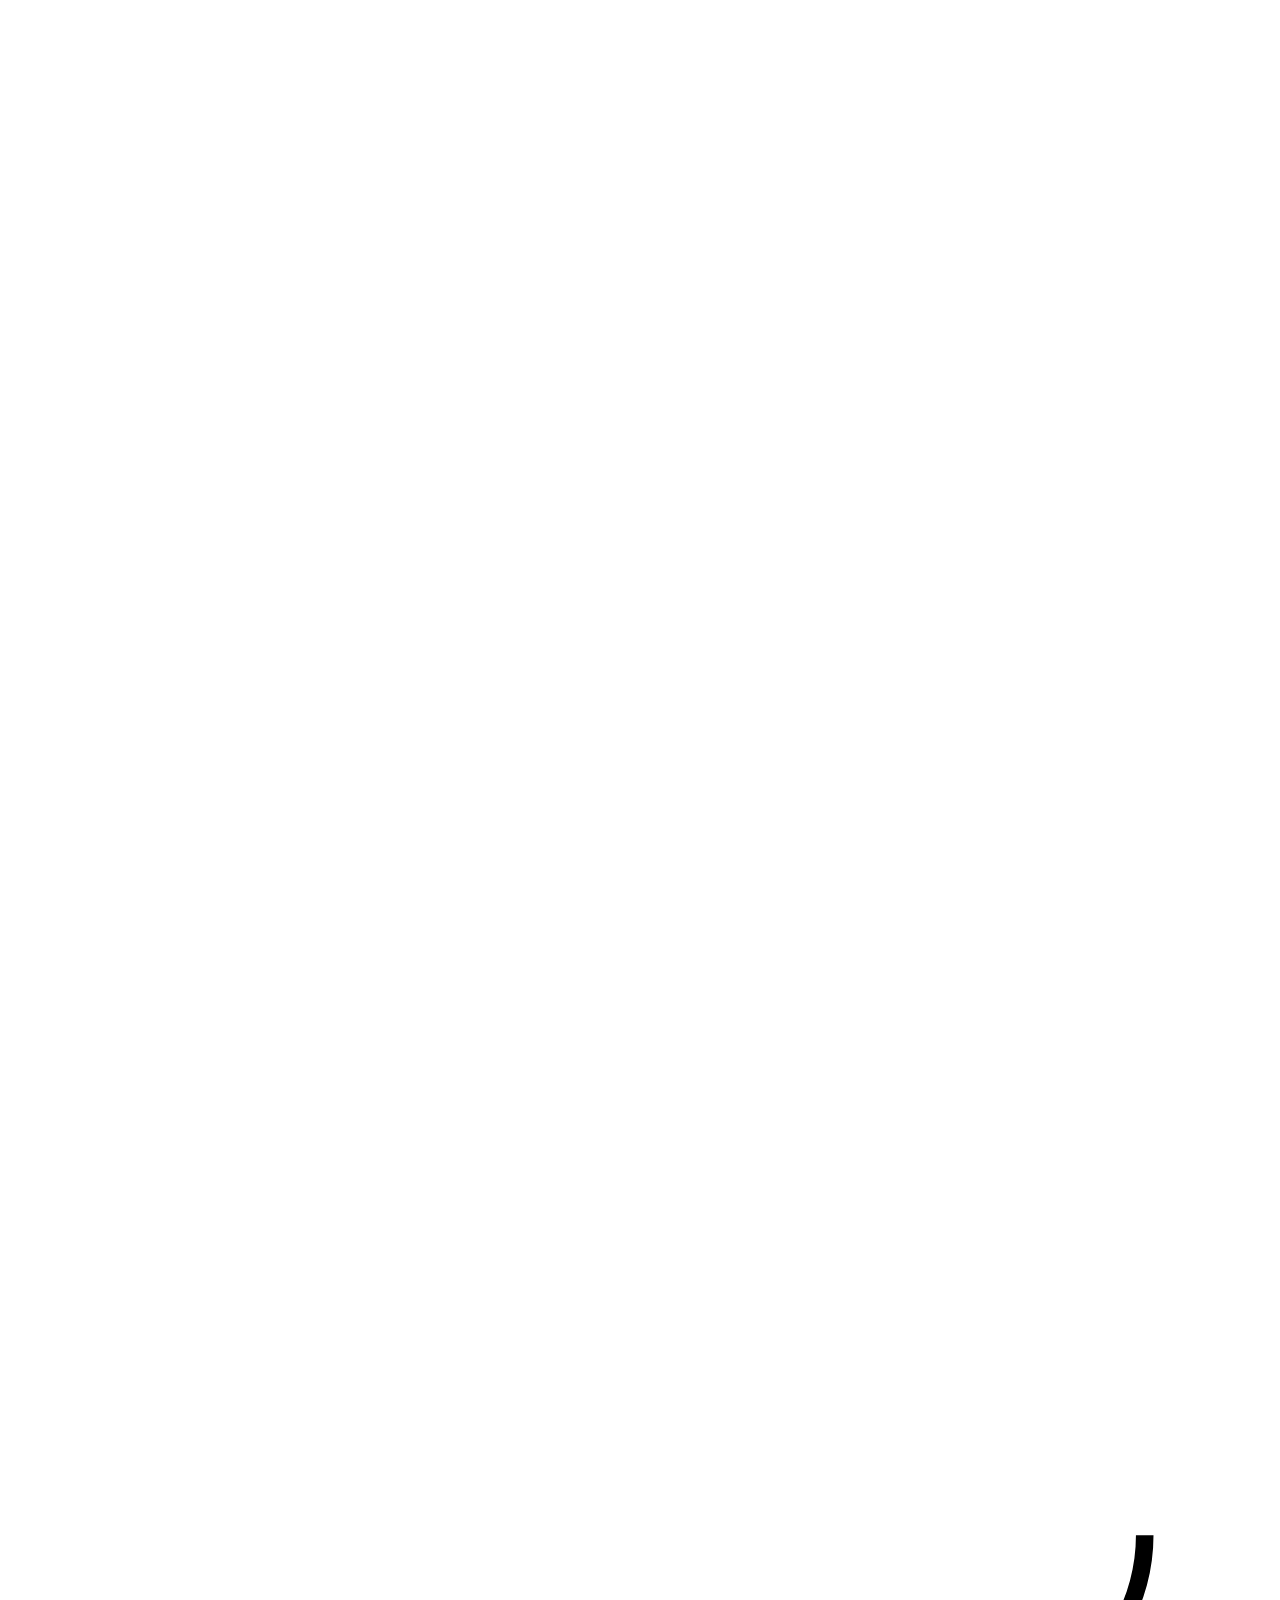
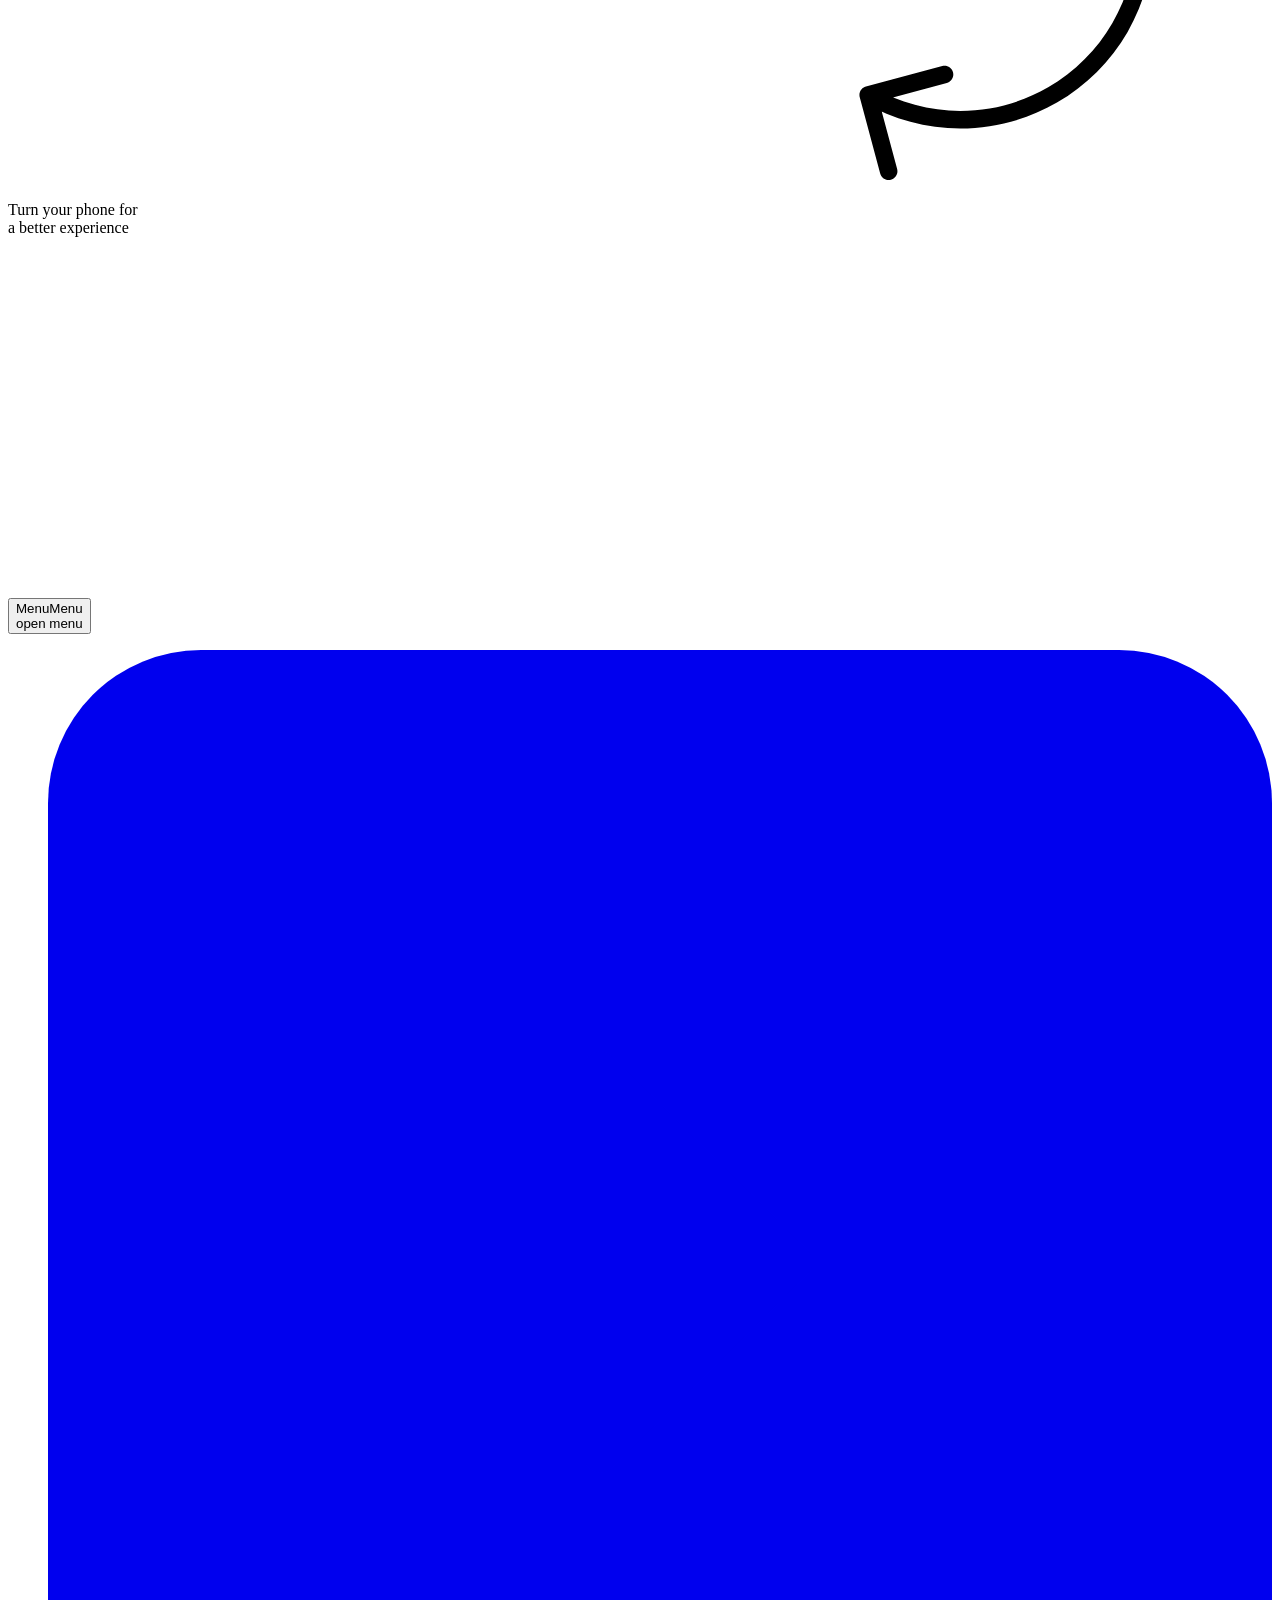
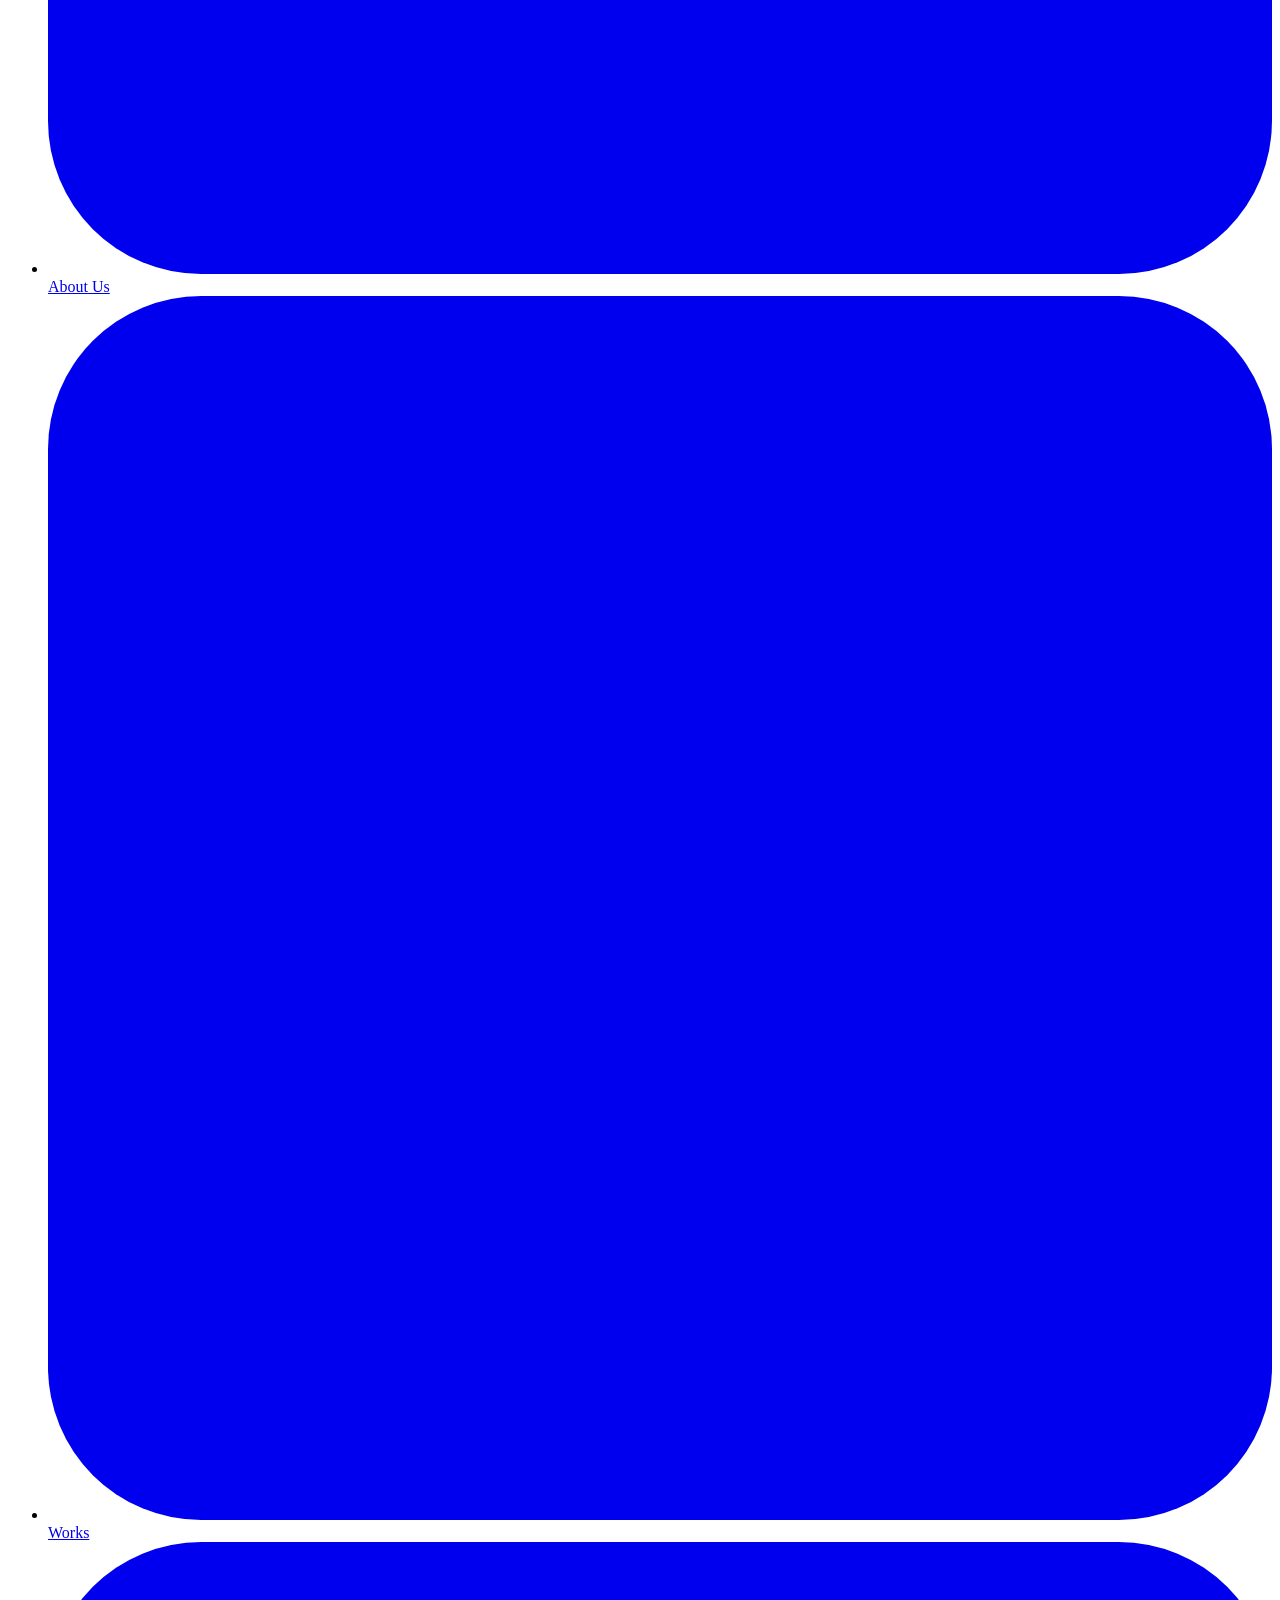
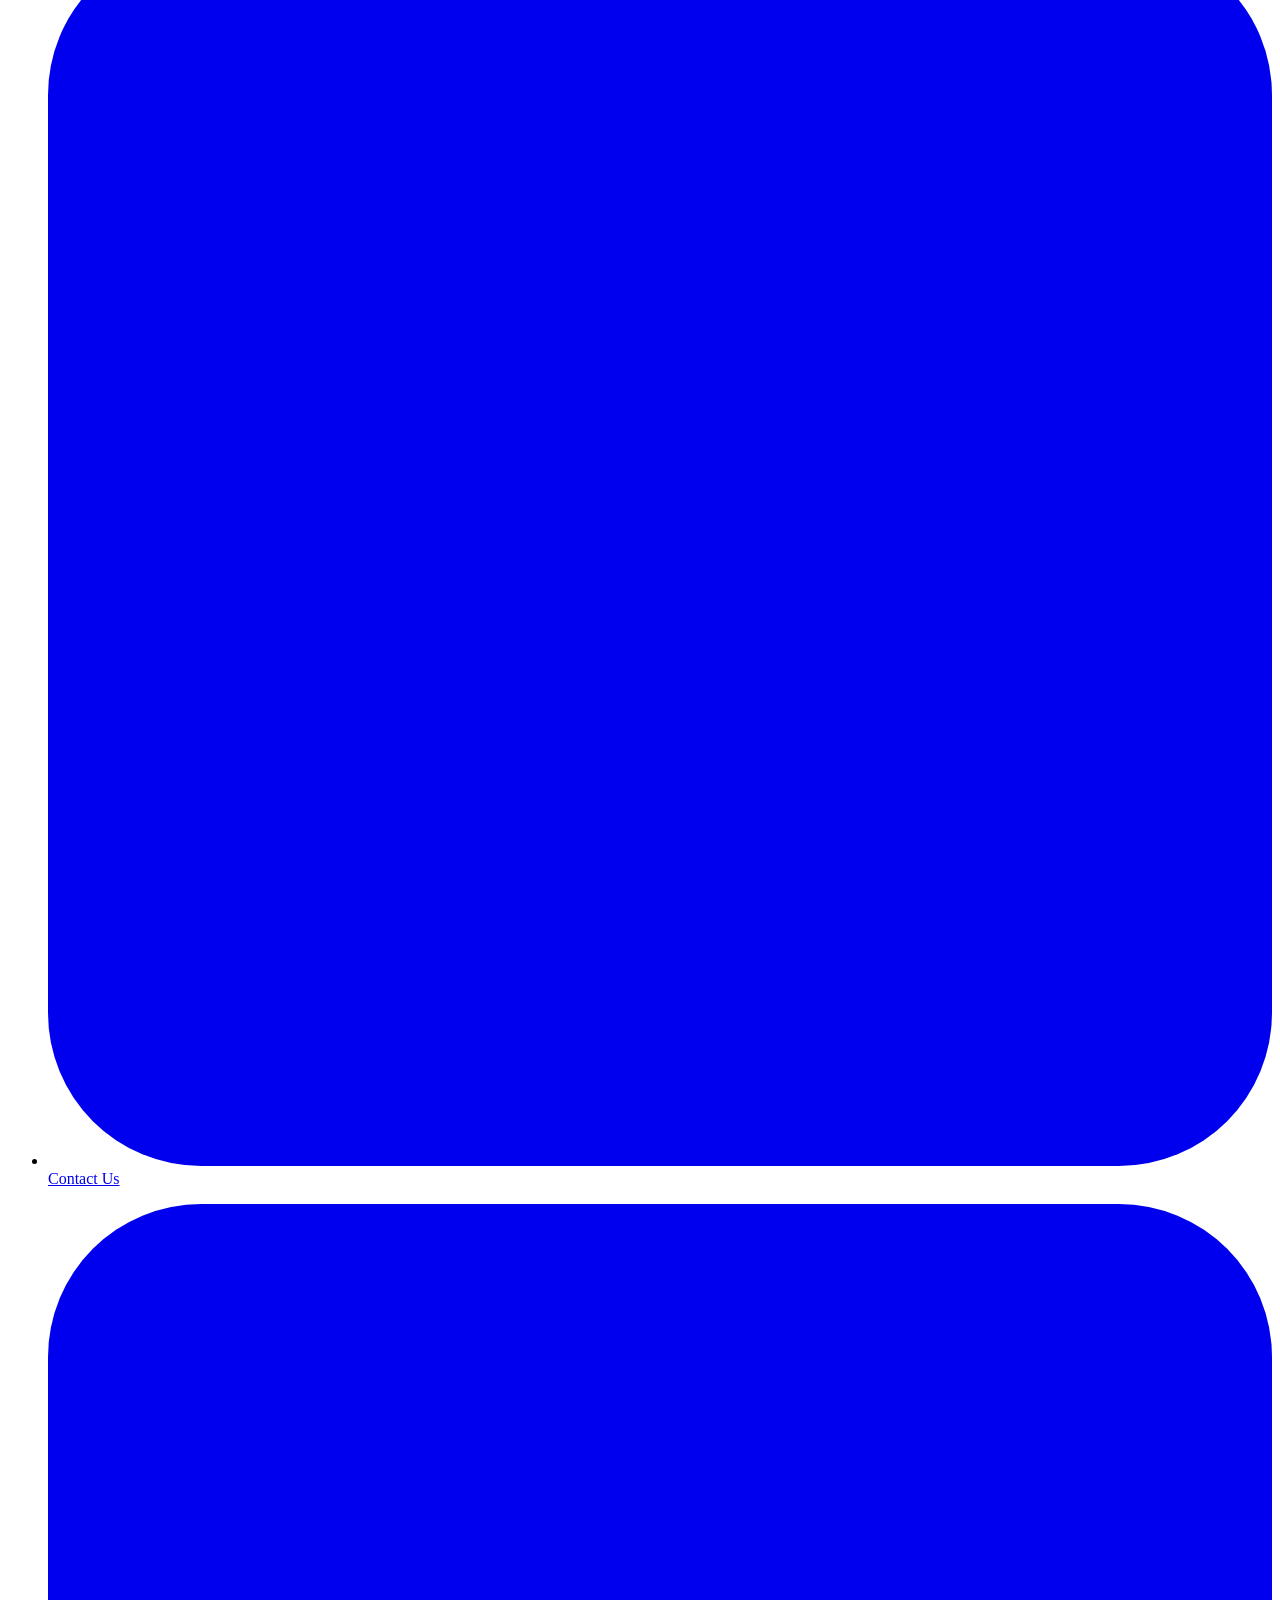
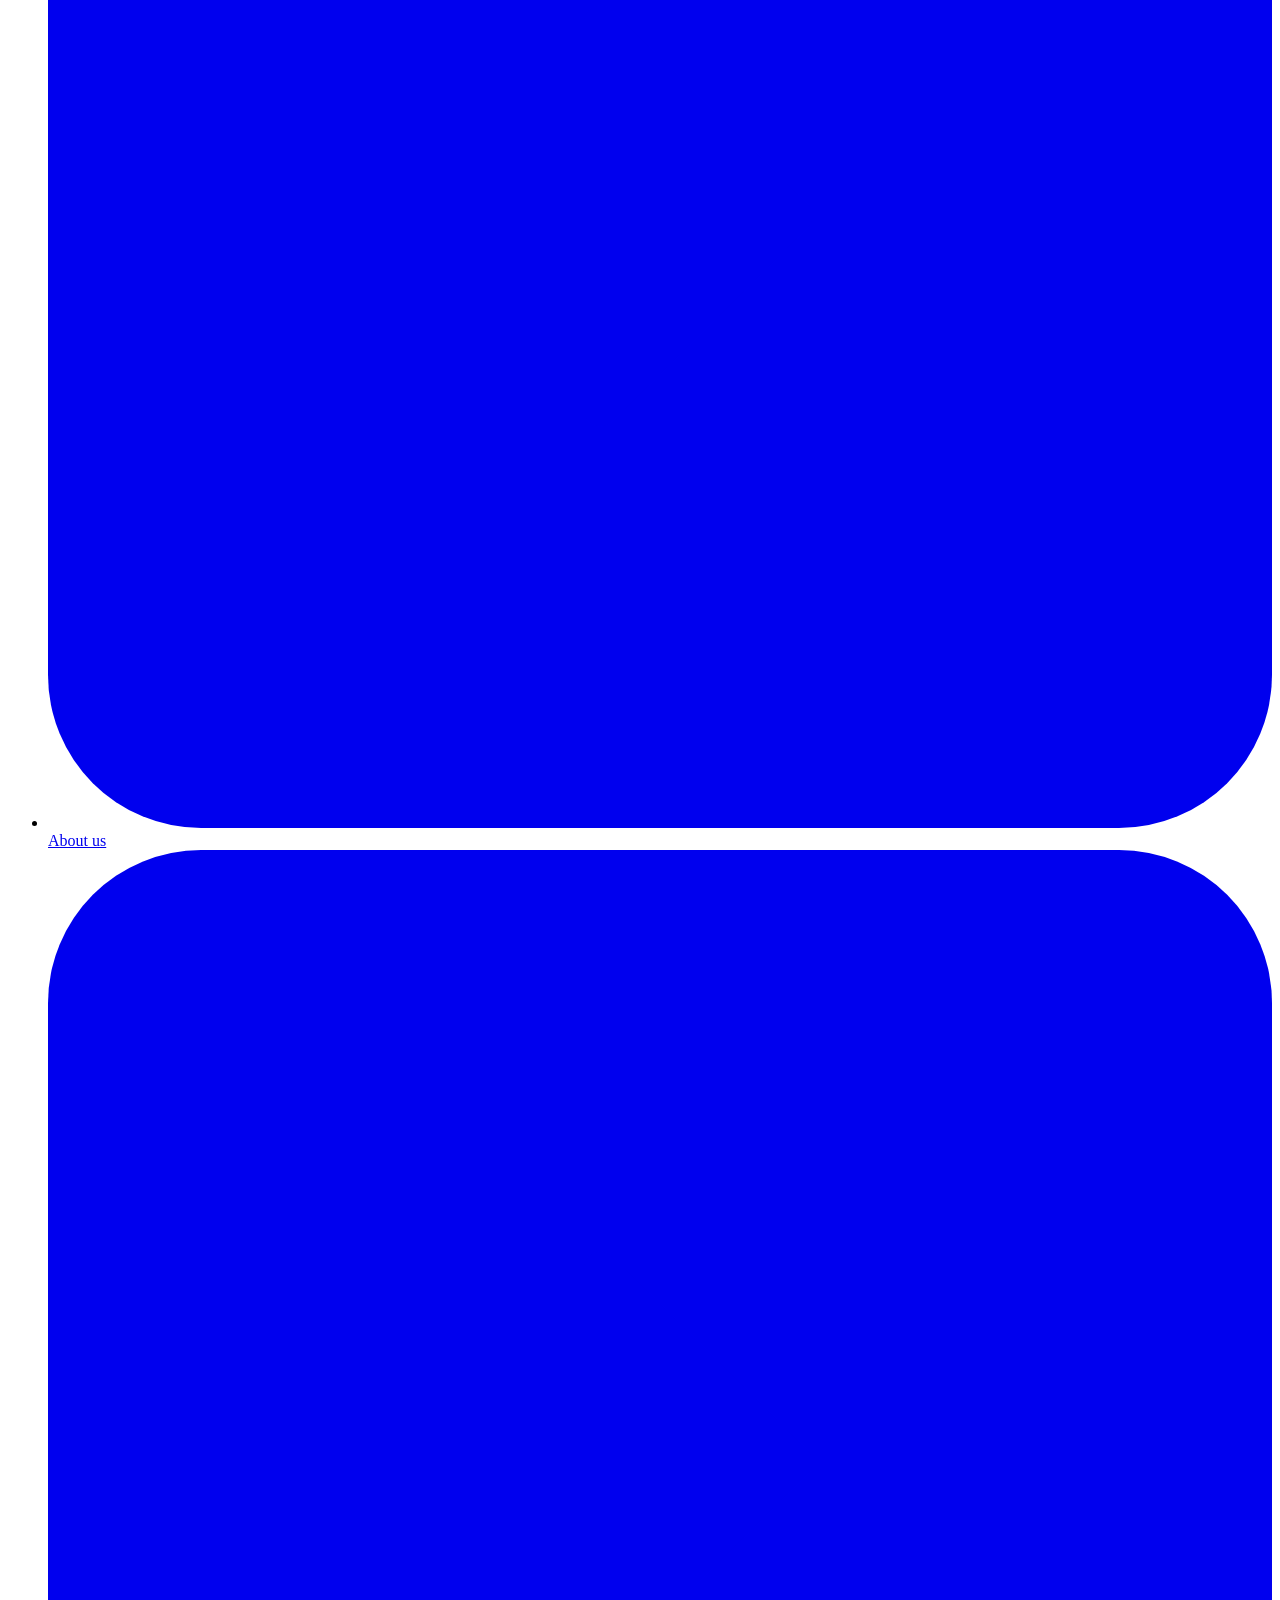
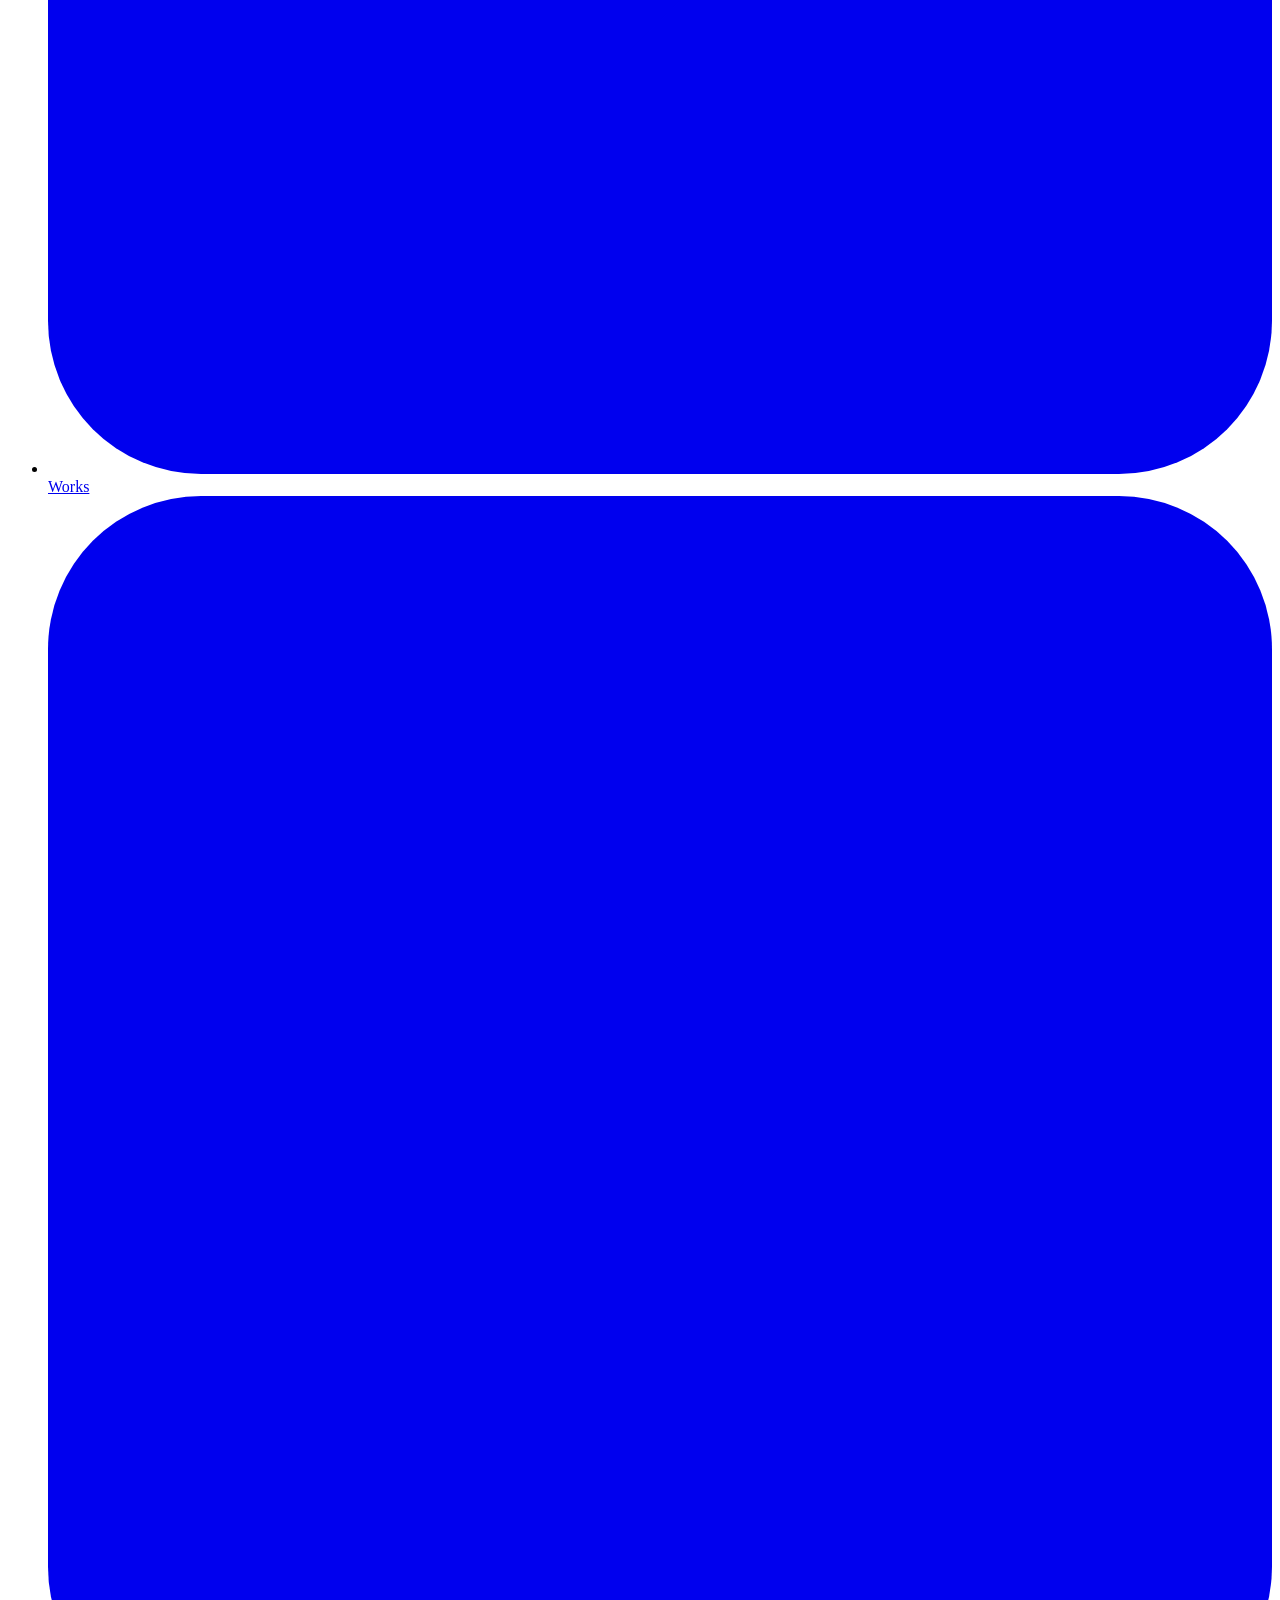
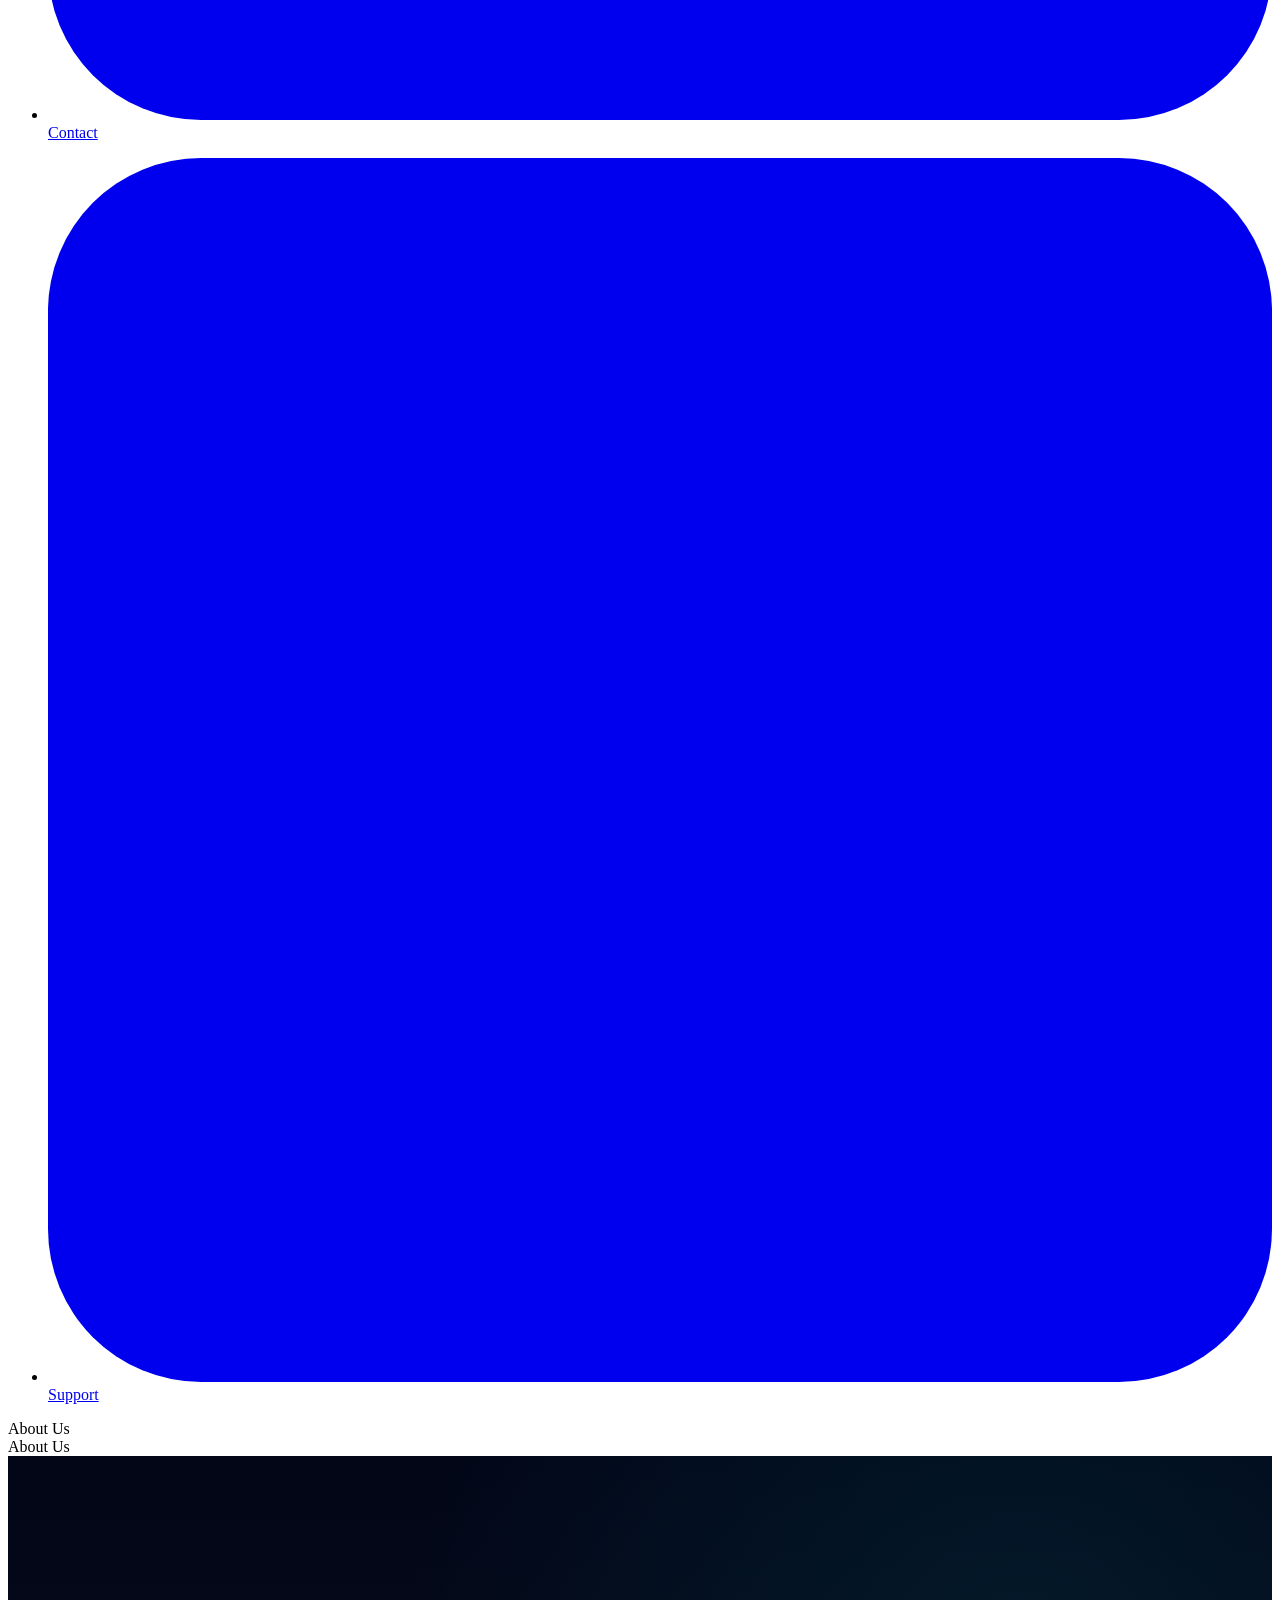
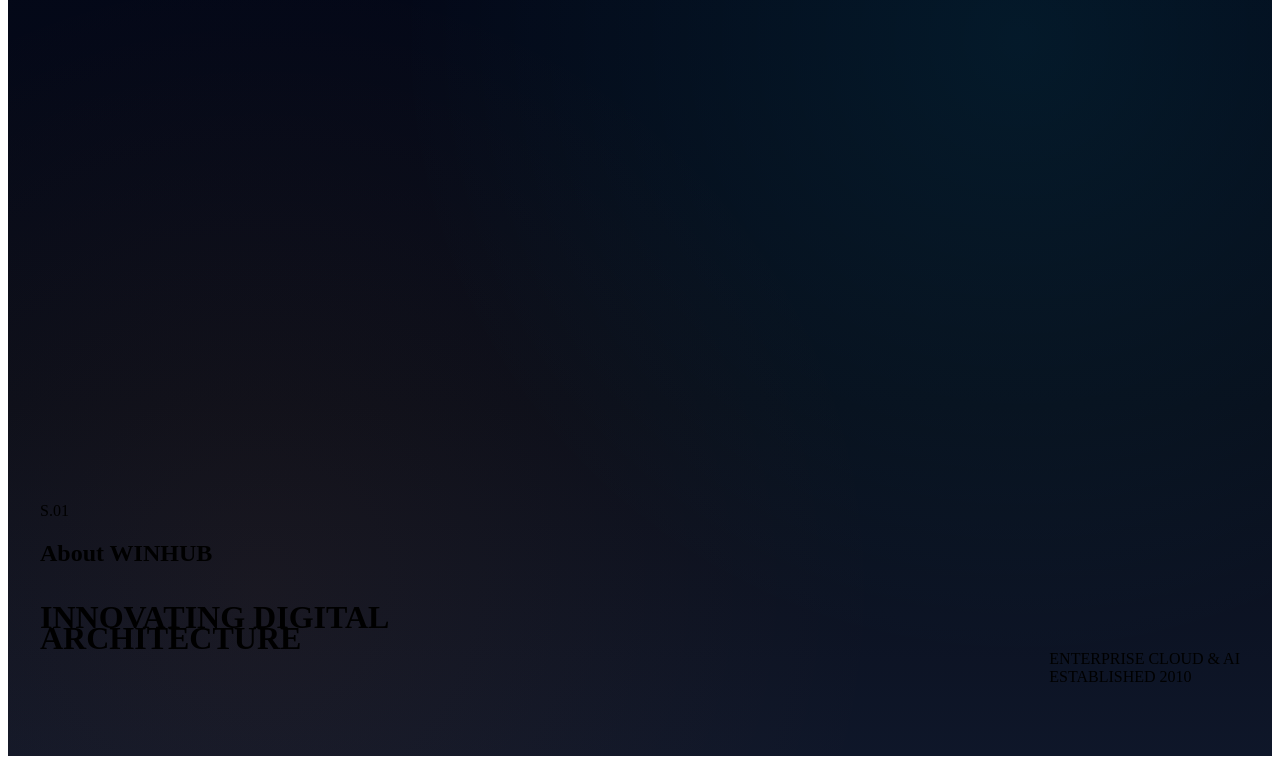
==== about-us/index.html @ 384134d8 "feat:index edit" ====
<!DOCTYPE html>
<html data-wf-domain="www.cominvi.com.mx" data-wf-page="6899a2f3f7995d5e3e31b7cd"
  data-wf-site="6899a2f3f7995d5e3e31b7c6" lang="en">

<head>
  <base href="../" />
  <meta charset="utf-8" />
  <link href="https://cdn.prod.website-files.com" rel="preconnect" crossorigin="anonymous" />
  <title>About Us · WINHUB Enterprise Digital Architecture</title>
  <meta content="About WINHUB - Leading Enterprise Digital Architecture & IT Engineering in Korea with 15+ years of proven expertise." name="description" />
  <meta content="About Us · WINHUB Enterprise Digital Architecture" property="og:title" />
  <meta content="width=device-width, initial-scale=1" name="viewport" />
  <link
    href="https://cdn.prod.website-files.com/6899a2f3f7995d5e3e31b7c6/css/cominvi-staging.webflow.shared.451204bcb.min.css"
    rel="stylesheet" type="text/css" integrity="sha384-RRIEvLd1jOUEkPVlBGnNWpOoMUM+nQiyupL0DAUU6Vz+EssmVIKRXnNopahRI6zc"
    crossorigin="anonymous" />
  <script
    type="text/javascript">!function (o, c) { var n = c.documentElement, t = " w-mod-"; n.className += t + "js", ("ontouchstart" in o || o.DocumentTouch && c instanceof DocumentTouch) && (n.className += t + "touch") }(window, document);</script>
  <link href="https://cdn.prod.website-files.com/6899a2f3f7995d5e3e31b7c6/690b4b79b2b59fd6a07eff55_Favicon32.svg"
    rel="shortcut icon" type="image/x-icon" />
  <link href="https://cdn.prod.website-files.com/6899a2f3f7995d5e3e31b7c6/690b4b7efcc7898cfeb64a79_favicon256.svg"
    rel="apple-touch-icon" />

  <style>
    /* 1. Custom Scrollbar & Palette */
    ::-webkit-scrollbar {
      width: 6px;
      background: #020617 !important;
    }

    ::-webkit-scrollbar-thumb {
      background: rgba(0, 229, 255, 0.4) !important;
      border-radius: 4px !important;
    }

    ::-webkit-scrollbar-thumb:hover {
      background: rgba(0, 229, 255, 0.8) !important;
    }

    .subpage_hero {
      position: relative;
      min-height: 70vh;
      display: flex;
      flex-direction: column;
      justify-content: flex-end;
      padding: 12em var(--_spacings---site-margin, 2em) 6em;
      background: linear-gradient(180deg, #020617 0%, #080d1a 60%, #0f172a 100%);
      border-bottom: 1px solid rgba(255, 255, 255, 0.08);
      overflow: hidden;
    }

    .subpage_hero-bg {
      position: absolute;
      inset: 0;
      background: radial-gradient(circle at 80% 20%, rgba(0, 229, 255, 0.08) 0%, transparent 50%),
                  radial-gradient(circle at 20% 80%, rgba(244, 121, 32, 0.06) 0%, transparent 50%);
      pointer-events: none;
      z-index: 0;
    }

    .subpage_hero-content {
      position: relative;
      z-index: 2;
      display: flex;
      justify-content: space-between;
      align-items: flex-end;
      gap: 3em;
      flex-wrap: wrap;
    }

    .subpage_grid-timeline {
      display: grid;
      grid-template-columns: repeat(auto-fit, minmax(280px, 1fr));
      gap: 1.5em;
      margin-top: 4em;
    }

    .subpage_card {
      background: rgba(255, 255, 255, 0.02);
      border: 1px solid rgba(255, 255, 255, 0.08);
      border-radius: 0.5rem;
      padding: 2.5em 2em;
      transition: all 0.4s cubic-bezier(0.16, 1, 0.3, 1);
      position: relative;
      overflow: hidden;
    }

    .subpage_card:hover {
      background: rgba(255, 255, 255, 0.05);
      border-color: rgba(0, 229, 255, 0.4);
      transform: translateY(-4px);
    }

    .subpage_card-year {
      font-size: 2.5em;
      font-weight: 800;
      color: var(--white);
      line-height: 1;
      margin-bottom: 0.5em;
      font-family: inherit;
      letter-spacing: -0.03em;
    }

    .subpage_card-title {
      font-size: 1.25em;
      font-weight: 700;
      color: var(--white);
      margin-bottom: 0.75em;
    }

    .subpage_card-desc {
      color: rgba(255, 255, 255, 0.65);
      font-size: 0.95em;
      line-height: 1.7;
    }

    .quote-box {
      border-left: 2px solid var(--white);
      padding-left: 2em;
      margin: 3em 0;
    }
  </style>
</head>

<body data-barba="wrapper">
  <div class="m-overlay"><svg xmlns="http://www.w3.org/2000/svg" width="100%" viewBox="0 0 72 101" fill="none"
      class="rotate-icon">
      <rect x="16" y="16" width="40" height="70" rx="5" stroke="white" stroke-width="2"></rect>
      <rect x="71" y="31" width="40" height="70" rx="5" transform="rotate(90 71 31)" stroke="white"
        stroke-opacity="0.2" stroke-width="2" stroke-dasharray="4 4"></rect>
      <path
        d="M48.8706 95.6103C48.6039 95.6818 48.4456 95.9559 48.517 96.2227L49.6817 100.569C49.7532 100.836 50.0274 100.994 50.2941 100.923C50.5608 100.851 50.7191 100.577 50.6476 100.311L49.6124 96.4468L53.4761 95.4115C53.7428 95.3401 53.9011 95.0659 53.8296 94.7992C53.7582 94.5324 53.484 94.3741 53.2173 94.4456L48.8706 95.6103ZM64.75 87H64.25C64.25 88.7554 63.7879 90.4798 62.9103 92L63.3433 92.25L63.7763 92.5C64.7417 90.8278 65.25 88.9309 65.25 87H64.75ZM63.3433 92.25L62.9103 92C62.0326 93.5202 60.7702 94.7826 59.25 95.6603L59.5 96.0933L59.75 96.5263C61.4222 95.5608 62.8108 94.1722 63.7763 92.5L63.3433 92.25ZM59.5 96.0933L59.25 95.6603C57.7298 96.5379 56.0054 97 54.25 97V97.5V98C56.1809 98 58.0778 97.4917 59.75 96.5263L59.5 96.0933ZM54.25 97.5V97C52.4946 97 50.7702 96.5379 49.25 95.6603L49 96.0933L48.75 96.5263C50.4222 97.4917 52.3191 98 54.25 98V97.5Z"
        fill="currentColor" class="is-path-white"></path>
    </svg>
    <p class="body-m is-white">Turn your phone for <br />a better experience</p>
  </div>
  <nav class="navbar"><a aria-label="home" href="index_flux.html" class="navbar_logo w-inline-block">
      <svg xmlns="http://www.w3.org/2000/svg" width="100%" viewBox="0 0 100 27" fill="none" class="is-logo">
        <rect x="1" y="2" width="98" height="23" rx="4" fill="transparent" class="logo-bg"></rect>
        <path fill-rule="evenodd" clip-rule="evenodd"
          d="M94.7386 0.5H4.95724C2.02789 0.646536 0.0571829 2.09683 0.00103358 5.259V21.467C-0.0468988 24.6524 1.57185 26.5177 4.95587 26.4999H94.74C98.1295 26.5177 99.7291 24.2881 99.6948 21.4656V5.45757C99.8044 2.6282 97.6666 0.538346 94.7386 0.5Z"
          fill="var(--white)" class="logo-path"></path>
        <path fill-rule="evenodd" clip-rule="evenodd"
          d="M37.4389 7.36646C36.6728 7.36646 35.9591 7.49528 35.301 7.75643C34.6406 8.01525 34.0568 8.39826 33.5461 8.90313C33.0354 9.40336 32.6478 9.98252 32.3773 10.6464C32.1092 11.3068 31.9746 12.0136 31.9746 12.768C31.9746 13.5224 32.1092 14.2304 32.3773 14.8966C32.6478 15.5628 33.0308 16.142 33.531 16.6329C34.0359 17.1332 34.6232 17.5115 35.2882 17.7703C35.9567 18.0268 36.6821 18.1557 37.4667 18.1557C38.0842 18.1557 38.6564 18.0768 39.1856 17.9166C39.7125 17.7587 40.2035 17.5185 40.6515 17.1958V15.3086C40.1466 15.7439 39.6197 16.0677 39.0707 16.2836C38.5206 16.4995 37.9402 16.6074 37.3356 16.6074C36.2922 16.6074 35.4275 16.2476 34.7427 15.528C34.0579 14.8073 33.7156 13.8927 33.7156 12.7843C33.7156 11.6759 34.0672 10.7056 34.7717 9.986C35.4762 9.26525 36.3873 8.90661 37.5108 8.90661C38.09 8.90661 38.6436 9.00759 39.1705 9.20837C39.6951 9.40916 40.1954 9.71093 40.6666 10.1137L40.7571 8.42843C40.2429 8.07444 39.7114 7.80865 39.1647 7.6334C38.6169 7.45814 38.0424 7.36994 37.4389 7.36994V7.36646Z"
          fill="var(--white)" class="logo-path"></path>
        <path fill-rule="evenodd" clip-rule="evenodd"
          d="M52.3246 10.6946C52.0495 10.0435 51.6526 9.45736 51.1279 8.93739C50.6033 8.42672 50.0126 8.03906 49.3487 7.77328C48.6883 7.5075 47.9884 7.37402 47.2491 7.37402C46.5098 7.37402 45.8007 7.5075 45.1368 7.77328C44.4729 8.03906 43.8798 8.42672 43.3552 8.93739C42.8306 9.45155 42.4337 10.0342 42.1632 10.6853C41.8928 11.3341 41.7559 12.0258 41.7559 12.7605C41.7559 13.4952 41.8928 14.1927 42.1632 14.8369C42.4337 15.4833 42.8306 16.0602 43.3552 16.5697C43.8694 17.0746 44.4613 17.4622 45.1345 17.7385C45.8053 18.0112 46.5086 18.1482 47.2491 18.1482C47.9896 18.1482 48.6755 18.0112 49.3394 17.7408C50.0033 17.4703 50.5987 17.0804 51.1279 16.5697C51.6526 16.0602 52.0495 15.4799 52.3246 14.8288C52.5973 14.18 52.7343 13.4905 52.7343 12.7605C52.7343 12.0305 52.5973 11.348 52.3246 10.6946Z"
          fill="var(--white)" class="logo-path"></path>
        <path fill-rule="evenodd" clip-rule="evenodd"
          d="M59.6075 13.6763C59.5785 13.7436 59.5355 13.8365 59.481 13.956C59.2697 14.411 59.1165 14.7847 59.019 15.0784C58.8832 14.729 58.7683 14.4342 58.672 14.1951C58.5768 13.956 58.5049 13.7854 58.4561 13.6833L55.428 7.20233L53 17.9068H54.5378L55.6393 12.85C55.6996 12.5911 55.7449 12.3451 55.7762 12.1083C55.8052 11.8739 55.8238 11.6487 55.8285 11.4328C55.8888 11.6441 55.9596 11.8541 56.042 12.07C56.1233 12.2859 56.2219 12.5076 56.3345 12.7385L59.0202 18.3212L61.707 12.85C61.822 12.6062 61.9206 12.366 61.9972 12.1339C62.0738 11.8994 62.1342 11.665 62.1771 11.4328C62.2061 11.629 62.2375 11.8762 62.2758 12.1745C62.3164 12.5366 62.3477 12.7536 62.3663 12.8349L63.5037 17.9057H65.0531L62.5706 7.20117L59.6109 13.6752L59.6075 13.6763Z"
          fill="var(--white)" class="logo-path"></path>
        <path d="M68.4561 7.6272H66.7871V17.8953H68.4561V7.6272Z" fill="var(--white)" class="logo-path"></path>
        <path fill-rule="evenodd" clip-rule="evenodd"
          d="M78.094 14.7525C77.8932 14.4983 77.7017 14.2708 77.5195 14.07C77.3373 13.8692 77.1585 13.68 76.9786 13.5025L70.457 7.22461V17.9001H71.9937V10.7599C72.1423 10.9711 72.3001 11.1696 72.4684 11.3634C72.6332 11.5549 72.8061 11.7371 72.9826 11.9089L79.6388 18.2993V7.63083H78.094V14.7513V14.7525Z"
          fill="var(--white)" class="logo-path"></path>
        <path fill-rule="evenodd" clip-rule="evenodd"
          d="M85.7826 12.8989C85.6561 13.1879 85.5458 13.4711 85.4518 13.7485C85.3578 14.0236 85.2823 14.2894 85.2197 14.5482C85.1698 14.3045 85.0978 14.048 85.0084 13.7799C84.9202 13.5094 84.8077 13.217 84.673 12.8989L82.3715 7.42773H80.6387L85.2185 18.0962L89.7984 7.42773H88.0725L85.7814 12.8989H85.7826Z"
          fill="var(--white)" class="logo-path"></path>
        <path d="M92.4678 7.62695H90.7988V17.895H92.4678V7.62695Z" fill="var(--white)" class="logo-path"></path>
      </svg>
    </a>
    <link rel="prefetch" href="index_flux.html" />
    <button aria-expanded="false" aria-controls="nav-inner" aria-label="open menu" class="is-menu">
      <div class="is-menu_label-wrap">
        <div class="is-menu_label-inner"><span class="is-label is-menu">Menu</span><span
            class="is-label is-menu">Menu</span></div>
      </div>
      <div class="menu-icon">
        <div class="menu-icon_bar is-1"></div>
        <div class="menu-icon_bar is-2"></div>
      </div><span class="sr-only">open menu</span>
    </button>
  </nav>

  <div id="nav-inner" class="nav-inner">
    <ul role="list" class="links">
      <li class="link-item"><a href="about.html" class="navlink w-inline-block"><svg
            xmlns="http://www.w3.org/2000/svg" width="100%" viewBox="0 0 32 32" fill="none" class="navlink_icon">
            <rect width="32" height="32" rx="4" fill="currentColor" class="icon-bg"></rect>
            <path
              d="M14 10.9388C14 10.5487 14.4767 10.3533 14.7556 10.6292L19.8704 15.6903C20.0432 15.8614 20.0432 16.1386 19.8704 16.3097L14.7556 21.3708C14.4767 21.6467 14 21.4513 14 21.0612V10.9388Z"
              fill="currentColor" class="icon--inner"></path>
          </svg><span class="navlink_label">About Us</span></a>
        <link rel="prefetch" href="about.html" />
      </li>
      <li class="link-item"><a href="works.html" class="navlink w-inline-block"><svg xmlns="http://www.w3.org/2000/svg"
            width="100%" viewBox="0 0 32 32" fill="none" class="navlink_icon">
            <rect width="32" height="32" rx="4" fill="currentColor" class="icon-bg"></rect>
            <path
              d="M14 10.9388C14 10.5487 14.4767 10.3533 14.7556 10.6292L19.8704 15.6903C20.0432 15.8614 20.0432 16.1386 19.8704 16.3097L14.7556 21.3708C14.4767 21.6467 14 21.4513 14 21.0612V10.9388Z"
              fill="currentColor" class="icon--inner"></path>
          </svg><span class="navlink_label">Works</span></a>
        <link rel="prefetch" href="works.html" />
      </li>
      <li class="link-item"><a href="contact.html" class="navlink w-inline-block"><svg xmlns="http://www.w3.org/2000/svg"
            width="100%" viewBox="0 0 32 32" fill="none" class="navlink_icon">
            <rect width="32" height="32" rx="4" fill="currentColor" class="icon-bg"></rect>
            <path
              d="M14 10.9388C14 10.5487 14.4767 10.3533 14.7556 10.6292L19.8704 15.6903C20.0432 15.8614 20.0432 16.1386 19.8704 16.3097L14.7556 21.3708C14.4767 21.6467 14 21.4513 14 21.0612V10.9388Z"
              fill="currentColor" class="icon--inner"></path>
          </svg><span class="navlink_label">Contact Us</span></a>
        <link rel="prefetch" href="contact.html" />
      </li>
    </ul>
    <ul role="list" class="links">
      <li class="link-item"><a href="about.html" class="navlink w-inline-block"><svg xmlns="http://www.w3.org/2000/svg"
            width="100%" viewBox="0 0 32 32" fill="none" class="navlink_icon">
            <rect width="32" height="32" rx="4" fill="currentColor" class="icon-bg"></rect>
            <path
              d="M14 10.9388C14 10.5487 14.4767 10.3533 14.7556 10.6292L19.8704 15.6903C20.0432 15.8614 20.0432 16.1386 19.8704 16.3097L14.7556 21.3708C14.4767 21.6467 14 21.4513 14 21.0612V10.9388Z"
              fill="currentColor" class="icon--inner"></path>
          </svg><span class="navlink_label">About us</span></a>
        <link rel="prefetch" href="about.html" />
      </li>
      <li class="link-item"><a href="works.html" class="navlink w-inline-block"><svg xmlns="http://www.w3.org/2000/svg"
            width="100%" viewBox="0 0 32 32" fill="none" class="navlink_icon">
            <rect width="32" height="32" rx="4" fill="currentColor" class="icon-bg"></rect>
            <path
              d="M14 10.9388C14 10.5487 14.4767 10.3533 14.7556 10.6292L19.8704 15.6903C20.0432 15.8614 20.0432 16.1386 19.8704 16.3097L14.7556 21.3708C14.4767 21.6467 14 21.4513 14 21.0612V10.9388Z"
              fill="currentColor" class="icon--inner"></path>
          </svg><span class="navlink_label">Works</span></a>
        <link rel="prefetch" href="works.html" />
      </li>
      <li class="link-item"><a href="contact.html" class="navlink w-inline-block"><svg xmlns="http://www.w3.org/2000/svg"
            width="100%" viewBox="0 0 32 32" fill="none" class="navlink_icon">
            <rect width="32" height="32" rx="4" fill="currentColor" class="icon-bg"></rect>
            <path
              d="M14 10.9388C14 10.5487 14.4767 10.3533 14.7556 10.6292L19.8704 15.6903C20.0432 15.8614 20.0432 16.1386 19.8704 16.3097L14.7556 21.3708C14.4767 21.6467 14 21.4513 14 21.0612V10.9388Z"
              fill="currentColor" class="icon--inner"></path>
          </svg><span class="navlink_label">Contact</span></a>
        <link rel="prerender" href="contact.html" />
      </li>
    </ul>
    <ul role="list" class="links">
      <li class="link-item"><a href="contact.html" class="navlink w-inline-block"><svg
            xmlns="http://www.w3.org/2000/svg" width="100%" viewBox="0 0 32 32" fill="none" class="navlink_icon">
            <rect width="32" height="32" rx="4" fill="currentColor" class="icon-bg"></rect>
            <path
              d="M14 10.9388C14 10.5487 14.4767 10.3533 14.7556 10.6292L19.8704 15.6903C20.0432 15.8614 20.0432 16.1386 19.8704 16.3097L14.7556 21.3708C14.4767 21.6467 14 21.4513 14 21.0612V10.9388Z"
              fill="currentColor" class="icon--inner"></path>
          </svg><span class="navlink_label">Support</span></a>
        <link rel="prefetch" href="contact.html" />
      </li>
    </ul>
  </div>

  <div class="page-info">
    <div class="page-info_wrap">
      <div class="page-info_inner">
        <div class="page-info__inner_row"><span id="page-from" class="body-xl">About Us</span></div>
        <div class="page-info__inner_row"><span id="page-to" class="body-xl">About Us</span></div>
      </div>
    </div>
  </div>

  <!-- BARBA CONTAINER: ABOUT US -->
  <div data-barba-namespace="About us" data-barba="container" class="page-wrap">
    <main class="content-wrap">
      
      <!-- HERO SECTION -->
      <div class="subpage_hero">
        <div class="subpage_hero-bg"></div>
        <div class="subpage_hero-content">
          <div class="hero-content_left">
            <div class="eyebrows" style="margin-bottom: 2em;">
              <div class="is-eyebrow"><span class="eyebrow-s">S.01</span></div>
              <div class="is-eyebrow is-black">
                <h2 class="eyebrow-s">About WINHUB</h2>
              </div>
            </div>
            <h1 class="h1">
              <div class="is-h1-span-wrap"><span class="is-h1-span">INNOVATING DIGITAL</span></div>
              <div class="is-h1-span-wrap"><span class="is-h1-span">ARCHITECTURE</span></div>
            </h1>
          </div>
          <div class="hero-content_right">
            <div class="content_right-row">
              <span class="eyebrow-l">ENTERPRISE CLOUD &amp; AI</span>
            </div>
            <div class="content_right-row">
              <span class="eyebrow-l">ESTABLISHED 2010</span>
            </div>
          </div>
        </div>
      </div>

      <!-- EDITORIAL PHILOSOPHY SECTION -->
      <div bg="white" class="section_about">
        <div class="intro">
          <div class="eyebrows">
            <div class="is-eyebrow"><span class="eyebrow-s">01 // PHILOSOPHY</span></div>
            <div class="is-eyebrow is-black"><span class="eyebrow-s">Core Value</span></div>
          </div>
          <div class="intro-title">
            <h2 class="title-big">ENGINEERING EXCELLENCE CONNECTING TOMORROW</h2>
          </div>
        </div>

        <div class="about-content" style="padding: 0 var(--_spacings---site-margin, 2em) 6em;">
          <div class="quote-box">
            <p class="body-xl" style="line-height: 1.4; font-weight: 500;">
              "우리는 단순한 시스템 공급자가 아닙니다. 고객사의 미션 크리티컬 비즈니스가 1초의 멈춤 없이 성장할 수 있도록, 가장 신뢰할 수 있는 차세대 디지털 아키텍처를 설계하고 운영하는 핵심 기술 파트너입니다."
            </p>
            <p class="body-m" style="margin-top: 1.5em; opacity: 0.6;">— WINHUB Engineering Leadership</p>
          </div>

          <!-- CORE CAPABILITIES GRID -->
          <div style="margin-top: 6em;">
            <div class="eyebrows" style="margin-bottom: 2em;">
              <div class="is-eyebrow"><span class="eyebrow-s">02 // CAPABILITIES</span></div>
              <div class="is-eyebrow is-black"><span class="eyebrow-s">4 Pillars</span></div>
            </div>

            <div style="display: grid; grid-template-columns: repeat(auto-fit, minmax(300px, 1fr)); gap: 1.5em;">
              <div class="subpage_card">
                <div class="subpage_card-title">01. 99.999% High Availability</div>
                <p class="subpage_card-desc">무중단 분산 인프라 아키텍처와 결함 허용(Fault-Tolerant) 자동 복구 시스템으로 365일 무정지 엔터프라이즈 운영을 보장합니다.</p>
              </div>
              <div class="subpage_card">
                <div class="subpage_card-title">02. Microsecond Latency</div>
                <p class="subpage_card-desc">대규모 동시 결제 및 트랜잭션 처리에 최적화된 초저지연 메모리 데이터 파이프라인과 고성능 I/O 코어를 공급합니다.</p>
              </div>
              <div class="subpage_card">
                <div class="subpage_card-title">03. Autonomous AI Systems</div>
                <p class="subpage_card-desc">자율주행형 무인 리테일, 지능형 엣지 POS, 빅데이터 예측 분석을 통해 비즈니스 현장의 운영 비용을 혁신적으로 절감합니다.</p>
              </div>
              <div class="subpage_card">
                <div class="subpage_card-title">04. Full-Lifecycle Synergy</div>
                <p class="subpage_card-desc">아키텍처 기획부터 맞춤 개발, 클라우드 이전, 24/7 전문 엔지니어링 관제까지 고객과 함께 숨 쉬는 올인원 파트너십을 완성합니다.</p>
              </div>
            </div>
          </div>

          <!-- CHRONOLOGICAL TIMELINE -->
          <div style="margin-top: 8em;">
            <div class="eyebrows" style="margin-bottom: 2em;">
              <div class="is-eyebrow"><span class="eyebrow-s">03 // HISTORY</span></div>
              <div class="is-eyebrow is-black"><span class="eyebrow-s">Proven Heritage</span></div>
            </div>
            
            <div class="subpage_grid-timeline">
              <div class="subpage_card">
                <div class="subpage_card-year">2026</div>
                <div class="subpage_card-title">AI Cloud &amp; Autonomous Edge</div>
                <p class="subpage_card-desc">차세대 AI 에이전틱 플랫폼 및 스마트 리테일 무인 자율화 솔루션 런칭</p>
              </div>
              <div class="subpage_card">
                <div class="subpage_card-year">2024</div>
                <div class="subpage_card-title">Enterprise Smart POS</div>
                <p class="subpage_card-desc">전국 1,200개 이상 엔터프라이즈 가맹점 대상 클라우드 통합 POS 인프라 구축</p>
              </div>
              <div class="subpage_card">
                <div class="subpage_card-year">2020</div>
                <div class="subpage_card-title">Cloud DX Core Integration</div>
                <p class="subpage_card-desc">대기업 전사 ERP 및 고성능 분산 트랜잭션 통합 관제 파이프라인 수주</p>
              </div>
              <div class="subpage_card">
                <div class="subpage_card-year">2015</div>
                <div class="subpage_card-title">Payment Gateway Expansion</div>
                <p class="subpage_card-desc">유통 및 금융 결제 솔루션 시장 점유율 1위 달성 및 독자 보안 프로토콜 특허</p>
              </div>
              <div class="subpage_card">
                <div class="subpage_card-year">2010</div>
                <div class="subpage_card-title">WINHUB Foundation</div>
                <p class="subpage_card-desc">WINHUB 법인 설립 및 대규모 소프트웨어 아키텍처 R&amp;D 엔지니어링 센터 개소</p>
              </div>
            </div>
          </div>

        </div>
      </div>

      <!-- NEXT PAGE TRANSITION BANNER -->
      <div class="section_next" style="position: relative; overflow: hidden; background: #000; border-top: 1px solid rgba(255,255,255,0.1);">
        <a pt-next="" href="works.html" class="next_link w-inline-block" style="display: block; padding: 6em var(--_spacings---site-margin, 2em); text-decoration: none; color: var(--white); transition: all 0.4s ease;">
          <div class="next_content" style="display: flex; justify-content: space-between; align-items: center; flex-wrap: wrap; gap: 2em;">
            <div>
              <div class="is-eyebrow" style="margin-bottom: 1em;"><span class="eyebrow-s">NEXT SECTION →</span></div>
              <h2 class="title-big" style="margin: 0; color: var(--white);">WORKS &amp; TECHNOLOGY FLEET</h2>
              <p class="body-m" style="margin-top: 0.8em; opacity: 0.6;">엔터프라이즈 환경에서 검증된 핵심 프로젝트 및 기술 아키텍처 탐색</p>
            </div>
            <div style="width: 4.5em; height: 4.5em; border-radius: 50%; border: 1px solid rgba(255,255,255,0.3); display: flex; align-items: center; justify-content: center;">
              <svg xmlns="http://www.w3.org/2000/svg" width="24" height="24" viewBox="0 0 24 24" fill="none" stroke="currentColor" stroke-width="2" stroke-linecap="round" stroke-linejoin="round">
                <line x1="5" y1="12" x2="19" y2="12"></line>
                <polyline points="12 5 19 12 12 19"></polyline>
              </svg>
            </div>
          </div>
        </a>
        <link rel="prefetch" href="works.html" />
      </div>

      <!-- SHARED FOOTER -->
      <div bg="primary" class="footer">
        <div class="footer-inner">
          <div class="footer_left"><a aria-label="home" href="index_flux.html" class="navbar_logo w-inline-block"><svg
                xmlns="http://www.w3.org/2000/svg" width="100%" viewBox="0 0 100 27" fill="none" class="is-logo">
                <rect x="1" y="2" width="98" height="23" rx="4" fill="transparent" class="logo-bg"></rect>
                <path fill-rule="evenodd" clip-rule="evenodd"
                  d="M94.7386 0.5H4.95724C2.02789 0.646536 0.0571829 2.09683 0.00103358 5.259V21.467C-0.0468988 24.6524 1.57185 26.5177 4.95587 26.4999H94.74C98.1295 26.5177 99.7291 24.2881 99.6948 21.4656V5.45757C99.8044 2.6282 97.6666 0.538346 94.7386 0.5Z"
                  fill="var(--white)" class="logo-path"></path>
                <path fill-rule="evenodd" clip-rule="evenodd"
                  d="M37.4389 7.36646C36.6728 7.36646 35.9591 7.49528 35.301 7.75643C34.6406 8.01525 34.0568 8.39826 33.5461 8.90313C33.0354 9.40336 32.6478 9.98252 32.3773 10.6464C32.1092 11.3068 31.9746 12.0136 31.9746 12.768C31.9746 13.5224 32.1092 14.2304 32.3773 14.8966C32.6478 15.5628 33.0308 16.142 33.531 16.6329C34.0359 17.1332 34.6232 17.5115 35.2882 17.7703C35.9567 18.0268 36.6821 18.1557 37.4667 18.1557C38.0842 18.1557 38.6564 18.0768 39.1856 17.9166C39.7125 17.7587 40.2035 17.5185 40.6515 17.1958V15.3086C40.1466 15.7439 39.6197 16.0677 39.0707 16.2836C38.5206 16.4995 37.9402 16.6074 37.3356 16.6074C36.2922 16.6074 35.4275 16.2476 34.7427 15.528C34.0579 14.8073 33.7156 13.8927 33.7156 12.7843C33.7156 11.6759 34.0672 10.7056 34.7717 9.986C35.4762 9.26525 36.3873 8.90661 37.5108 8.90661C38.09 8.90661 38.6436 9.00759 39.1705 9.20837C39.6951 9.40916 40.1954 9.71093 40.6666 10.1137L40.7571 8.42843C40.2429 8.07444 39.7114 7.80865 39.1647 7.6334C38.6169 7.45814 38.0424 7.36994 37.4389 7.36994V7.36646Z"
                  fill="var(--white)" class="logo-path"></path>
                <path fill-rule="evenodd" clip-rule="evenodd"
                  d="M52.3246 10.6946C52.0495 10.0435 51.6526 9.45736 51.1279 8.93739C50.6033 8.42672 50.0126 8.03906 49.3487 7.77328C48.6883 7.5075 47.9884 7.37402 47.2491 7.37402C46.5098 7.37402 45.8007 7.5075 45.1368 7.77328C44.4729 8.03906 43.8798 8.42672 43.3552 8.93739C42.8306 9.45155 42.4337 10.0342 42.1632 10.6853C41.8928 11.3341 41.7559 12.0258 41.7559 12.7605C41.7559 13.4952 41.8928 14.1927 42.1632 14.8369C42.4337 15.4833 42.8306 16.0602 43.3552 16.5697C43.8694 17.0746 44.4613 17.4622 45.1345 17.7385C45.8053 18.0112 46.5086 18.1482 47.2491 18.1482C47.9896 18.1482 48.6755 18.0112 49.3394 17.7408C50.0033 17.4703 50.5987 17.0804 51.1279 16.5697C51.6526 16.0602 52.0495 15.4799 52.3246 14.8288C52.5973 14.18 52.7343 13.4905 52.7343 12.7605C52.7343 12.0305 52.5973 11.348 52.3246 10.6946Z"
                  fill="var(--white)" class="logo-path"></path>
                <path fill-rule="evenodd" clip-rule="evenodd"
                  d="M59.6075 13.6763C59.5785 13.7436 59.5355 13.8365 59.481 13.956C59.2697 14.411 59.1165 14.7847 59.019 15.0784C58.8832 14.729 58.7683 14.4342 58.672 14.1951C58.5768 13.956 58.5049 13.7854 58.4561 13.6833L55.428 7.20233L53 17.9068H54.5378L55.6393 12.85C55.6996 12.5911 55.7449 12.3451 55.7762 12.1083C55.8052 11.8739 55.8238 11.6487 55.8285 11.4328C55.8888 11.6441 55.9596 11.8541 56.042 12.07C56.1233 12.2859 56.2219 12.5076 56.3345 12.7385L59.0202 18.3212L61.707 12.85C61.822 12.6062 61.9206 12.366 61.9972 12.1339C62.0738 11.8994 62.1342 11.665 62.1771 11.4328C62.2061 11.629 62.2375 11.8762 62.2758 12.1745C62.3164 12.5366 62.3477 12.7536 62.3663 12.8349L63.5037 17.9057H65.0531L62.5706 7.20117L59.6109 13.6752L59.6075 13.6763Z"
                  fill="var(--white)" class="logo-path"></path>
                <path d="M68.4561 7.6272H66.7871V17.8953H68.4561V7.6272Z" fill="var(--white)" class="logo-path"></path>
                <path fill-rule="evenodd" clip-rule="evenodd"
                  d="M78.094 14.7525C77.8932 14.4983 77.7017 14.2708 77.5195 14.07C77.3373 13.8692 77.1585 13.68 76.9786 13.5025L70.457 7.22461V17.9001H71.9937V10.7599C72.1423 10.9711 72.3001 11.1696 72.4684 11.3634C72.6332 11.5549 72.8061 11.7371 72.9826 11.9089L79.6388 18.2993V7.63083H78.094V14.7513V14.7525Z"
                  fill="var(--white)" class="logo-path"></path>
                <path fill-rule="evenodd" clip-rule="evenodd"
                  d="M85.7826 12.8989C85.6561 13.1879 85.5458 13.4711 85.4518 13.7485C85.3578 14.0236 85.2823 14.2894 85.2197 14.5482C85.1698 14.3045 85.0978 14.048 85.0084 13.7799C84.9202 13.5094 84.8077 13.217 84.673 12.8989L82.3715 7.42773H80.6387L85.2185 18.0962L89.7984 7.42773H88.0725L85.7814 12.8989H85.7826Z"
                  fill="var(--white)" class="logo-path"></path>
                <path d="M92.4678 7.62695H90.7988V17.895H92.4678V7.62695Z" fill="var(--white)" class="logo-path"></path>
              </svg></a>
            <div class="footer_socials">
              <a href="https://www.linkedin.com/company/cominvi/" target="_blank" class="footer_social-link w-inline-block">
                <svg xmlns="http://www.w3.org/2000/svg" width="100%" viewBox="0 0 26 26" fill="none" class="social-logo is-footer">
                  <path d="M19.9805 0.734375H5.98047C3.21947 0.734375 0.980469 2.97338 0.980469 5.73438V19.7344C0.980469 22.4954 3.21947 24.7344 5.98047 24.7344H19.9805C22.7425 24.7344 24.9805 22.4954 24.9805 19.7344V5.73438C24.9805 2.97338 22.7425 0.734375 19.9805 0.734375ZM8.98047 19.7344H5.98047V8.73438H8.98047V19.7344ZM7.48047 7.46637C6.51447 7.46637 5.73047 6.67637 5.73047 5.70237C5.73047 4.72837 6.51447 3.93837 7.48047 3.93837C8.44647 3.93837 9.23047 4.72837 9.23047 5.70237C9.23047 6.67637 8.44747 7.46637 7.48047 7.46637ZM20.9805 19.7344H17.9805V14.1304C17.9805 10.7624 13.9805 11.0174 13.9805 14.1304V19.7344H10.9805V8.73438H13.9805V10.4994C15.3765 7.91338 20.9805 7.72238 20.9805 12.9754V19.7344Z" fill="#1E1E1E"></path>
                </svg>
              </a>
            </div>
          </div>
          <div class="footer_right">
            <div class="footer-links_col">
              <div class="is-eyebrow"><span class="eyebrow-s">Explore</span></div>
              <ul role="list" class="footer-links w-list-unstyled">
                <li><a pt-inner="" href="about.html" class="footer-link">About Us</a></li>
                <li><a pt-inner="" href="works.html" class="footer-link">Works</a></li>
                <li><a pt-inner="" href="contact.html" class="footer-link">Contact Us</a></li>
              </ul>
            </div>
            <div class="footer-links_col">
              <div class="is-eyebrow"><span class="eyebrow-s">Contact</span></div>
              <ul role="list" class="footer-links w-list-unstyled">
                <li><a pt-inner="" href="contact.html" class="footer-link">Contact</a></li>
                <li><a href="mailto:contact@winhub.co.kr" class="footer-link">contact@winhub.co.kr</a></li>
                <li><p class="footer-link">031-908-7711</p></li>
              </ul>
            </div>
          </div>
        </div>
        <div class="footer-bottom">
          <p class="footer-p">© 2026 WINHUB Inc. All Rights Reserved. | 경기도 고양시 일산동구 백마로 195 SK M-City 섹션 9005호</p>
        </div>
      </div>

    </main>
  </div>

  <script src="https://d3e54v103j8qbb.cloudfront.net/js/jquery-3.5.1.min.dc5e7f18c8.js?site=6899a2f3f7995d5e3e31b7c6"
    type="text/javascript" integrity="sha256-9/aliU8dGd2tb6OSsuzixeV4y/faTqgFtohetphbbj0="
    crossorigin="anonymous"></script>
  <script src="https://cdn.prod.website-files.com/6899a2f3f7995d5e3e31b7c6/js/webflow.schunk.380a9cc3d7b92fe0.js"
    type="text/javascript" integrity="sha384-LAbw0DwQ1GWUYJDKPcWp96zl4D7Fj1FsnPerwjP4KJPzlkWIwZw/YKnQzA5usJmh"
    crossorigin="anonymous"></script>
  <script src="https://cdn.prod.website-files.com/6899a2f3f7995d5e3e31b7c6/js/webflow.45db7ba0.6a7654b6d67a8b28.js"
    type="text/javascript" integrity="sha384-7Cl4tu4b7zP2BpThpGde+2q7Gdzyn2dipVnzn8DRNKvygYZNts4moKVaosrn3G21"
    crossorigin="anonymous"></script>
  <script type="module" src="assets/js/main.js"></script>
  <script>
    (function () {
      window.addEventListener('pageshow', function (e) {
        var wrap = document.querySelector('.page-wrap');
        if (wrap) {
          wrap.style.transform = '';
          wrap.style.borderRadius = '';
          wrap.style.opacity = '1';
          wrap.style.visibility = 'visible';
        }
        document.documentElement.style.overflow = '';
        document.body.style.overflow = '';
      });
    })();
  </script>
</body>

</html>
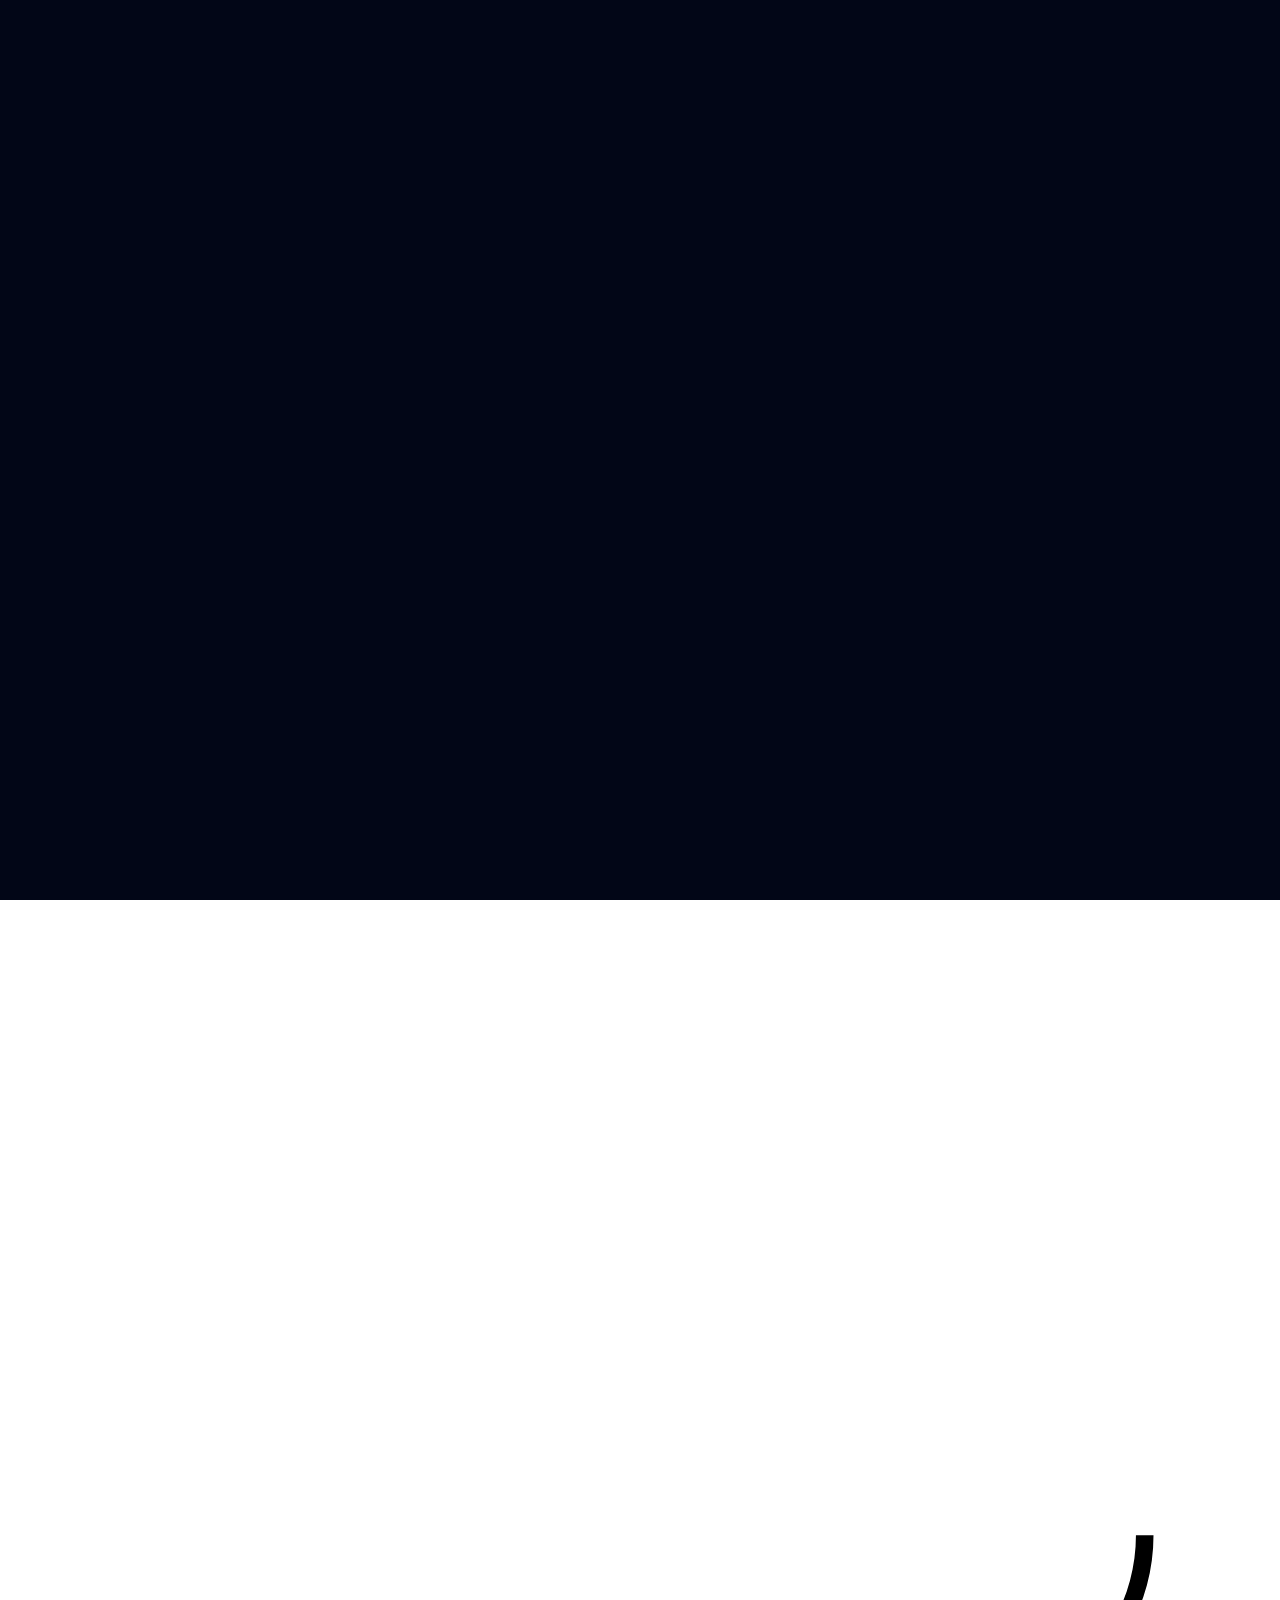
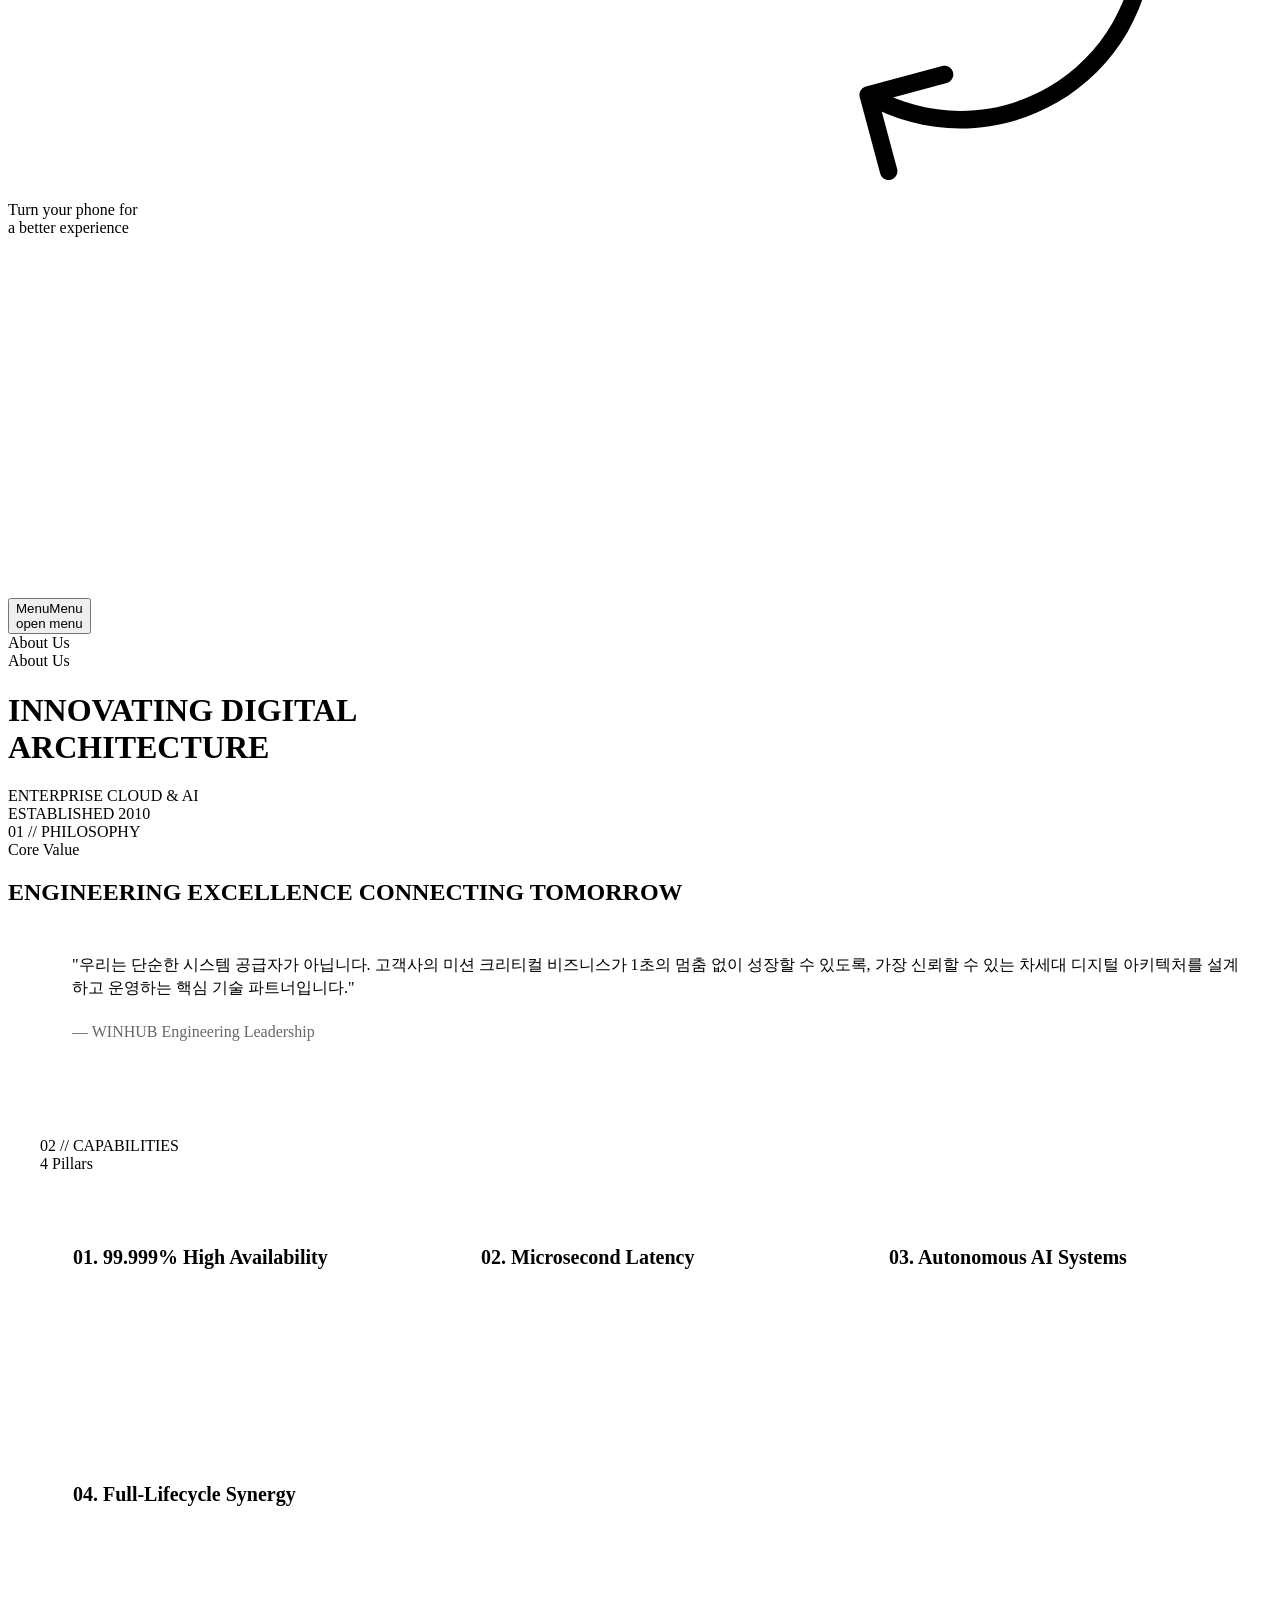
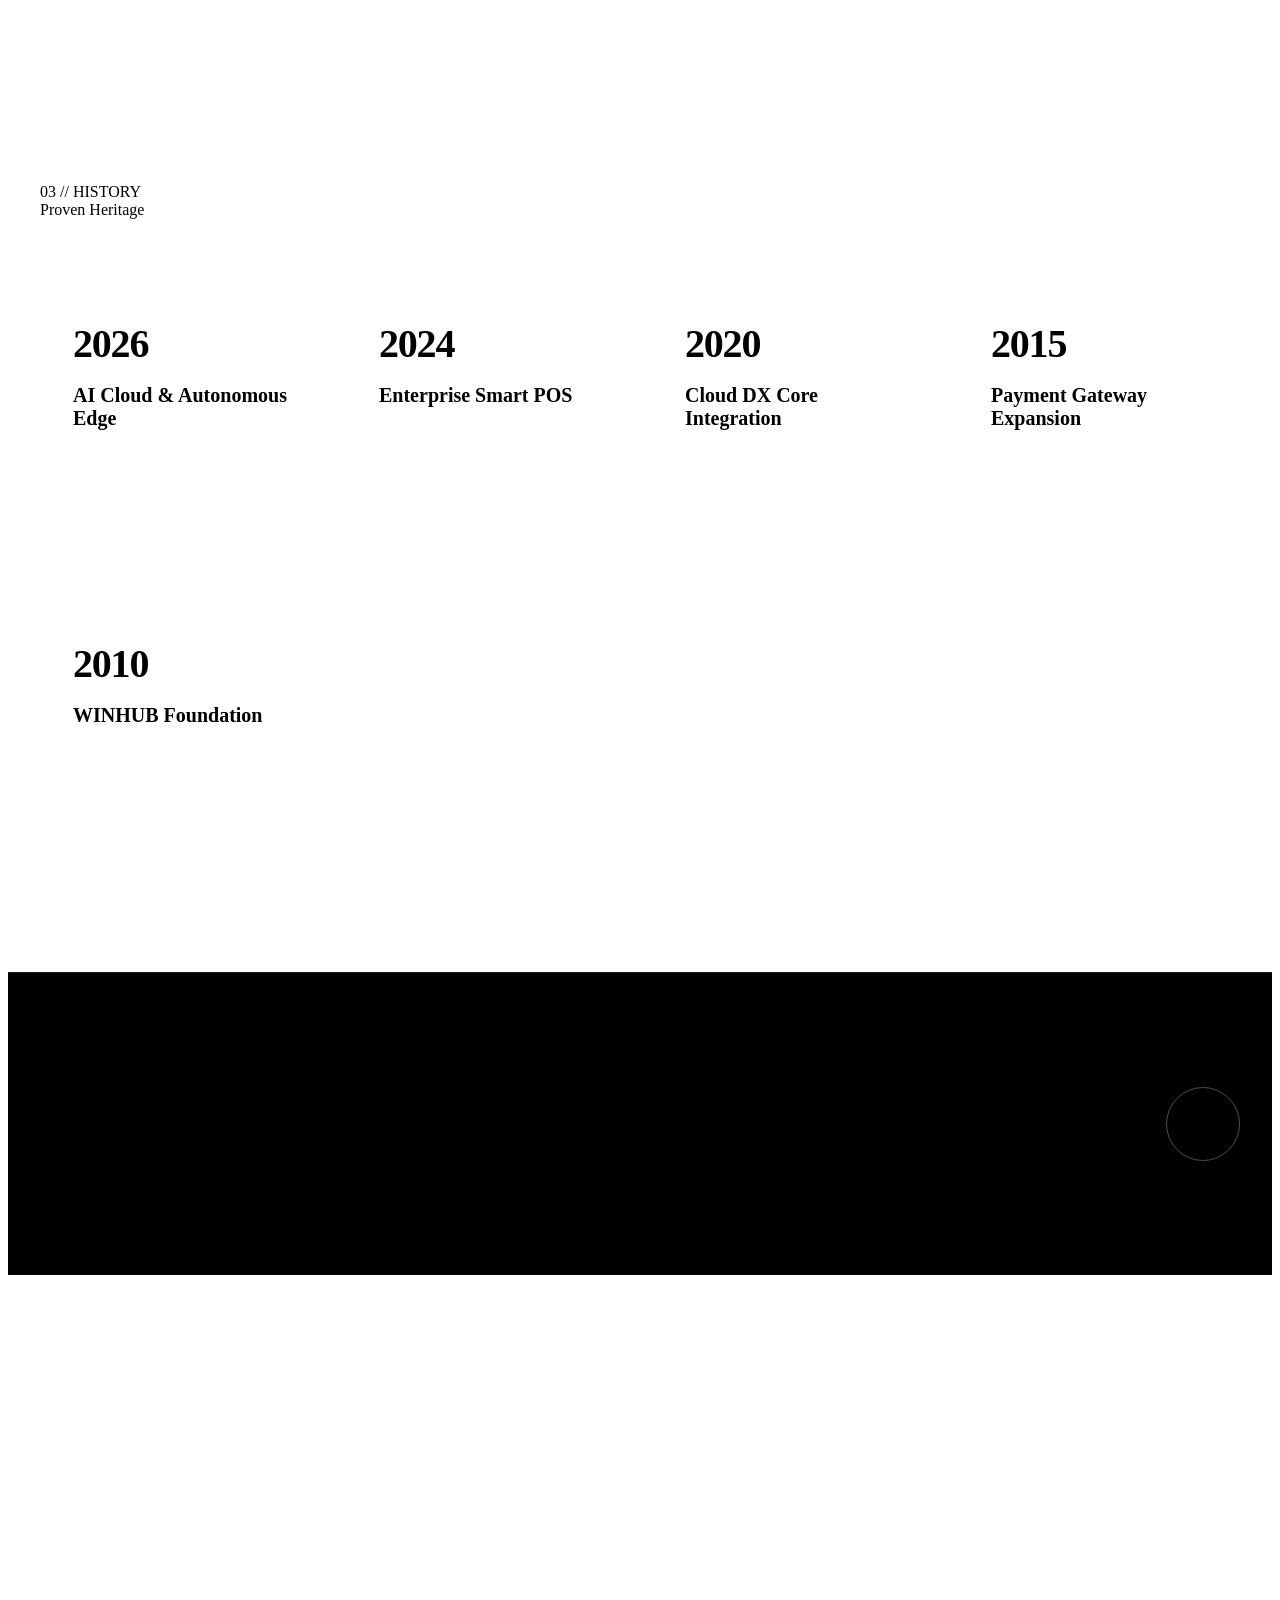
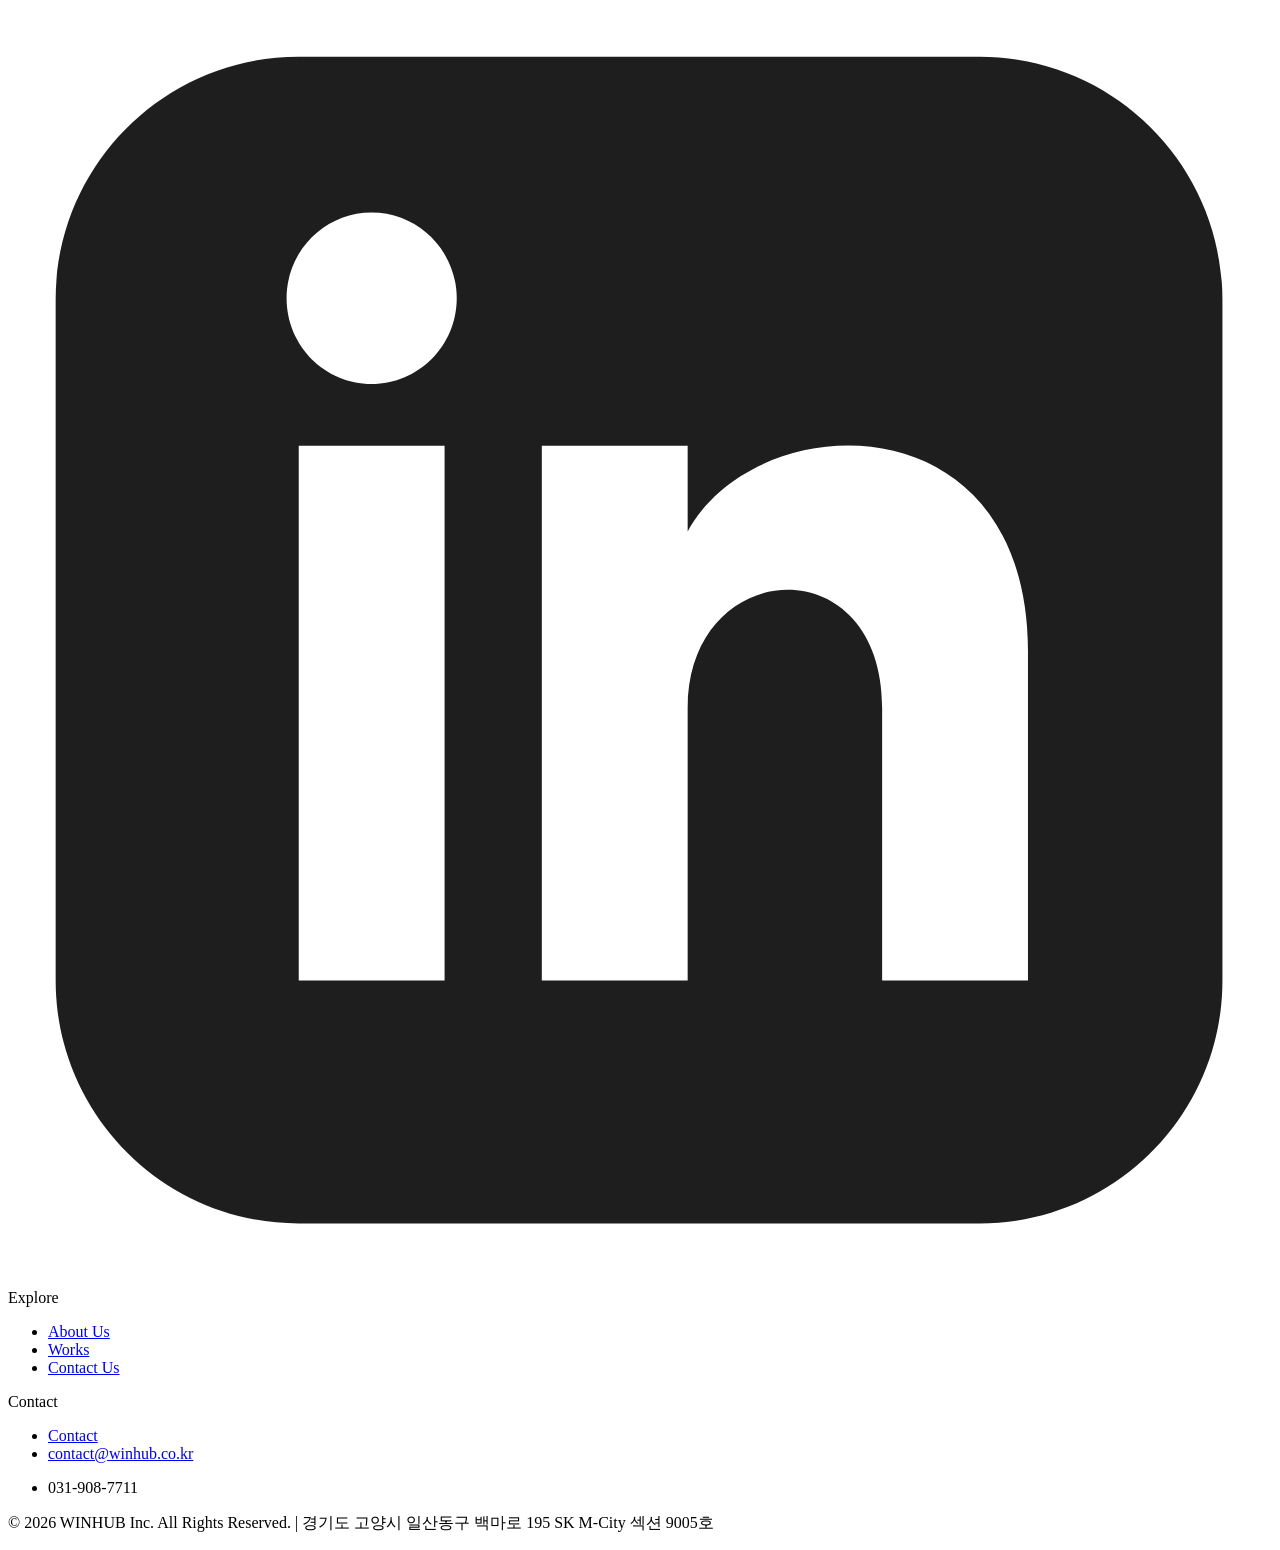
==== commit 4786599e: "feat:mp4 play modify" ====
--- a/about-us/index.html
+++ b/about-us/index.html
@@ -3,11 +3,12 @@
   data-wf-site="6899a2f3f7995d5e3e31b7c6" lang="en">
 
 <head>
-  <base href="../" />
   <meta charset="utf-8" />
   <link href="https://cdn.prod.website-files.com" rel="preconnect" crossorigin="anonymous" />
   <title>About Us · WINHUB Enterprise Digital Architecture</title>
-  <meta content="About WINHUB - Leading Enterprise Digital Architecture & IT Engineering in Korea with 15+ years of proven expertise." name="description" />
+  <meta
+    content="About WINHUB - Leading Enterprise Digital Architecture & IT Engineering in Korea with 15+ years of proven expertise."
+    name="description" />
   <meta content="About Us · WINHUB Enterprise Digital Architecture" property="og:title" />
   <meta content="width=device-width, initial-scale=1" name="viewport" />
   <link
@@ -37,35 +38,53 @@
       background: rgba(0, 229, 255, 0.8) !important;
     }
 
-    .subpage_hero {
-      position: relative;
-      min-height: 70vh;
-      display: flex;
-      flex-direction: column;
-      justify-content: flex-end;
-      padding: 12em var(--_spacings---site-margin, 2em) 6em;
-      background: linear-gradient(180deg, #020617 0%, #080d1a 60%, #0f172a 100%);
-      border-bottom: 1px solid rgba(255, 255, 255, 0.08);
-      overflow: hidden;
-    }
-
-    .subpage_hero-bg {
-      position: absolute;
-      inset: 0;
-      background: radial-gradient(circle at 80% 20%, rgba(0, 229, 255, 0.08) 0%, transparent 50%),
-                  radial-gradient(circle at 20% 80%, rgba(244, 121, 32, 0.06) 0%, transparent 50%);
-      pointer-events: none;
-      z-index: 0;
-    }
-
-    .subpage_hero-content {
-      position: relative;
-      z-index: 2;
-      display: flex;
-      justify-content: space-between;
-      align-items: flex-end;
-      gap: 3em;
-      flex-wrap: wrap;
+    /* 2. Video Full-Coverage (Same as index_flux) */
+    #hero-bg-video,
+    .hero-background video,
+    .hero-background .background_video video,
+    video[data-cominvi-hero-intro-video="true"] {
+      display: block;
+      position: absolute !important;
+      inset: 0 !important;
+      width: 100% !important;
+      height: 100% !important;
+      object-fit: cover !important;
+      z-index: 1 !important;
+      pointer-events: none !important;
+    }
+
+    .hero-background,
+    .hero-background .background-inner,
+    .hero-background .background_video,
+    .hero-background .is-video {
+      display: flex !important;
+      width: 100% !important;
+      height: 100% !important;
+      position: absolute !important;
+      inset: 0 !important;
+      z-index: 0 !important;
+    }
+
+    .hero-background .background_video {
+      background: #020617 !important;
+    }
+
+    .section_hero .is-h1-span,
+    .section_hero .eyebrow-l {
+      opacity: 1 !important;
+    }
+
+    .section_hero .eyebrows {
+      display: none !important;
+    }
+
+    .section_hero .hero-content_left {
+      grid-column: span 8 / span 8;
+    }
+
+    .section_hero .hero-content_right {
+      grid-column: span 4 / span 4;
+      align-self: end;
     }
 
     .subpage_grid-timeline {
@@ -119,6 +138,64 @@
       padding-left: 2em;
       margin: 3em 0;
     }
+    /* Clean horizontal centered menu drawer with push-down support (Same as index_flux) */
+    #nav-inner.nav-inner {
+      display: flex !important;
+      flex-direction: row !important;
+      justify-content: center !important;
+      align-items: center !important;
+      padding: 1.5rem 3rem !important;
+      box-sizing: border-box !important;
+      width: 100% !important;
+      height: auto !important;
+      min-height: auto !important;
+      position: fixed !important;
+      top: 5.625rem !important;
+      bottom: auto !important;
+      left: 0 !important;
+      right: 0 !important;
+      overflow: visible !important;
+    }
+
+    #nav-inner .nav-links-row {
+      display: flex !important;
+      flex-direction: row !important;
+      justify-content: center !important;
+      align-items: center !important;
+      gap: clamp(2rem, 4vw, 4.5rem) !important;
+      margin: 0 auto !important;
+      padding: 0 !important;
+      list-style: none !important;
+    }
+
+    #nav-inner .navlink {
+      display: inline-flex !important;
+      align-items: center !important;
+      gap: 0.6rem !important;
+      text-decoration: none !important;
+    }
+
+    #nav-inner .navlink .navlink_label {
+      font-size: clamp(1.4rem, 2.2vw, 2.4rem) !important;
+      font-weight: 700 !important;
+      letter-spacing: -0.02em !important;
+      white-space: nowrap !important;
+    }
+
+    #nav-inner .nav-right-cluster {
+      position: absolute !important;
+      right: 3rem !important;
+      top: 50% !important;
+      transform: translateY(-50%) !important;
+      display: flex !important;
+      align-items: center !important;
+      margin: 0 !important;
+    }
+
+    #nav-inner .locale-switch {
+      display: inline-flex !important;
+      align-items: center !important;
+    }
   </style>
 </head>
 
@@ -126,8 +203,8 @@
   <div class="m-overlay"><svg xmlns="http://www.w3.org/2000/svg" width="100%" viewBox="0 0 72 101" fill="none"
       class="rotate-icon">
       <rect x="16" y="16" width="40" height="70" rx="5" stroke="white" stroke-width="2"></rect>
-      <rect x="71" y="31" width="40" height="70" rx="5" transform="rotate(90 71 31)" stroke="white"
-        stroke-opacity="0.2" stroke-width="2" stroke-dasharray="4 4"></rect>
+      <rect x="71" y="31" width="40" height="70" rx="5" transform="rotate(90 71 31)" stroke="white" stroke-opacity="0.2"
+        stroke-width="2" stroke-dasharray="4 4"></rect>
       <path
         d="M48.8706 95.6103C48.6039 95.6818 48.4456 95.9559 48.517 96.2227L49.6817 100.569C49.7532 100.836 50.0274 100.994 50.2941 100.923C50.5608 100.851 50.7191 100.577 50.6476 100.311L49.6124 96.4468L53.4761 95.4115C53.7428 95.3401 53.9011 95.0659 53.8296 94.7992C53.7582 94.5324 53.484 94.3741 53.2173 94.4456L48.8706 95.6103ZM64.75 87H64.25C64.25 88.7554 63.7879 90.4798 62.9103 92L63.3433 92.25L63.7763 92.5C64.7417 90.8278 65.25 88.9309 65.25 87H64.75ZM63.3433 92.25L62.9103 92C62.0326 93.5202 60.7702 94.7826 59.25 95.6603L59.5 96.0933L59.75 96.5263C61.4222 95.5608 62.8108 94.1722 63.7763 92.5L63.3433 92.25ZM59.5 96.0933L59.25 95.6603C57.7298 96.5379 56.0054 97 54.25 97V97.5V98C56.1809 98 58.0778 97.4917 59.75 96.5263L59.5 96.0933ZM54.25 97.5V97C52.4946 97 50.7702 96.5379 49.25 95.6603L49 96.0933L48.75 96.5263C50.4222 97.4917 52.3191 98 54.25 98V97.5Z"
         fill="currentColor" class="is-path-white"></path>
@@ -172,76 +249,68 @@
     </button>
   </nav>
 
+  <!-- NAVIGATION DRAWER -->
   <div id="nav-inner" class="nav-inner">
-    <ul role="list" class="links">
-      <li class="link-item"><a href="about.html" class="navlink w-inline-block"><svg
-            xmlns="http://www.w3.org/2000/svg" width="100%" viewBox="0 0 32 32" fill="none" class="navlink_icon">
+    <ul role="list" class="links nav-links-row">
+      <li class="link-item">
+        <a href="about.html" class="navlink w-inline-block">
+          <svg xmlns="http://www.w3.org/2000/svg" width="20" height="20" viewBox="0 0 32 32" fill="none"
+            class="navlink_icon">
             <rect width="32" height="32" rx="4" fill="currentColor" class="icon-bg"></rect>
             <path
               d="M14 10.9388C14 10.5487 14.4767 10.3533 14.7556 10.6292L19.8704 15.6903C20.0432 15.8614 20.0432 16.1386 19.8704 16.3097L14.7556 21.3708C14.4767 21.6467 14 21.4513 14 21.0612V10.9388Z"
               fill="currentColor" class="icon--inner"></path>
-          </svg><span class="navlink_label">About Us</span></a>
+          </svg>
+          <span class="navlink_label">About Us</span>
+        </a>
         <link rel="prefetch" href="about.html" />
       </li>
-      <li class="link-item"><a href="works.html" class="navlink w-inline-block"><svg xmlns="http://www.w3.org/2000/svg"
-            width="100%" viewBox="0 0 32 32" fill="none" class="navlink_icon">
+      <li class="link-item">
+        <a href="works.html" class="navlink w-inline-block">
+          <svg xmlns="http://www.w3.org/2000/svg" width="20" height="20" viewBox="0 0 32 32" fill="none"
+            class="navlink_icon">
             <rect width="32" height="32" rx="4" fill="currentColor" class="icon-bg"></rect>
             <path
               d="M14 10.9388C14 10.5487 14.4767 10.3533 14.7556 10.6292L19.8704 15.6903C20.0432 15.8614 20.0432 16.1386 19.8704 16.3097L14.7556 21.3708C14.4767 21.6467 14 21.4513 14 21.0612V10.9388Z"
               fill="currentColor" class="icon--inner"></path>
-          </svg><span class="navlink_label">Works</span></a>
+          </svg>
+          <span class="navlink_label">Works</span>
+        </a>
         <link rel="prefetch" href="works.html" />
       </li>
-      <li class="link-item"><a href="contact.html" class="navlink w-inline-block"><svg xmlns="http://www.w3.org/2000/svg"
-            width="100%" viewBox="0 0 32 32" fill="none" class="navlink_icon">
+      <li class="link-item">
+        <a href="contact.html" class="navlink w-inline-block">
+          <svg xmlns="http://www.w3.org/2000/svg" width="20" height="20" viewBox="0 0 32 32" fill="none"
+            class="navlink_icon">
             <rect width="32" height="32" rx="4" fill="currentColor" class="icon-bg"></rect>
             <path
               d="M14 10.9388C14 10.5487 14.4767 10.3533 14.7556 10.6292L19.8704 15.6903C20.0432 15.8614 20.0432 16.1386 19.8704 16.3097L14.7556 21.3708C14.4767 21.6467 14 21.4513 14 21.0612V10.9388Z"
               fill="currentColor" class="icon--inner"></path>
-          </svg><span class="navlink_label">Contact Us</span></a>
+          </svg>
+          <span class="navlink_label">Contact Us</span>
+        </a>
         <link rel="prefetch" href="contact.html" />
       </li>
     </ul>
-    <ul role="list" class="links">
-      <li class="link-item"><a href="about.html" class="navlink w-inline-block"><svg xmlns="http://www.w3.org/2000/svg"
-            width="100%" viewBox="0 0 32 32" fill="none" class="navlink_icon">
-            <rect width="32" height="32" rx="4" fill="currentColor" class="icon-bg"></rect>
-            <path
-              d="M14 10.9388C14 10.5487 14.4767 10.3533 14.7556 10.6292L19.8704 15.6903C20.0432 15.8614 20.0432 16.1386 19.8704 16.3097L14.7556 21.3708C14.4767 21.6467 14 21.4513 14 21.0612V10.9388Z"
-              fill="currentColor" class="icon--inner"></path>
-          </svg><span class="navlink_label">About us</span></a>
-        <link rel="prefetch" href="about.html" />
-      </li>
-      <li class="link-item"><a href="works.html" class="navlink w-inline-block"><svg xmlns="http://www.w3.org/2000/svg"
-            width="100%" viewBox="0 0 32 32" fill="none" class="navlink_icon">
-            <rect width="32" height="32" rx="4" fill="currentColor" class="icon-bg"></rect>
-            <path
-              d="M14 10.9388C14 10.5487 14.4767 10.3533 14.7556 10.6292L19.8704 15.6903C20.0432 15.8614 20.0432 16.1386 19.8704 16.3097L14.7556 21.3708C14.4767 21.6467 14 21.4513 14 21.0612V10.9388Z"
-              fill="currentColor" class="icon--inner"></path>
-          </svg><span class="navlink_label">Works</span></a>
-        <link rel="prefetch" href="works.html" />
-      </li>
-      <li class="link-item"><a href="contact.html" class="navlink w-inline-block"><svg xmlns="http://www.w3.org/2000/svg"
-            width="100%" viewBox="0 0 32 32" fill="none" class="navlink_icon">
-            <rect width="32" height="32" rx="4" fill="currentColor" class="icon-bg"></rect>
-            <path
-              d="M14 10.9388C14 10.5487 14.4767 10.3533 14.7556 10.6292L19.8704 15.6903C20.0432 15.8614 20.0432 16.1386 19.8704 16.3097L14.7556 21.3708C14.4767 21.6467 14 21.4513 14 21.0612V10.9388Z"
-              fill="currentColor" class="icon--inner"></path>
-          </svg><span class="navlink_label">Contact</span></a>
-        <link rel="prerender" href="contact.html" />
-      </li>
-    </ul>
-    <ul role="list" class="links">
-      <li class="link-item"><a href="contact.html" class="navlink w-inline-block"><svg
-            xmlns="http://www.w3.org/2000/svg" width="100%" viewBox="0 0 32 32" fill="none" class="navlink_icon">
-            <rect width="32" height="32" rx="4" fill="currentColor" class="icon-bg"></rect>
-            <path
-              d="M14 10.9388C14 10.5487 14.4767 10.3533 14.7556 10.6292L19.8704 15.6903C20.0432 15.8614 20.0432 16.1386 19.8704 16.3097L14.7556 21.3708C14.4767 21.6467 14 21.4513 14 21.0612V10.9388Z"
-              fill="currentColor" class="icon--inner"></path>
-          </svg><span class="navlink_label">Support</span></a>
-        <link rel="prefetch" href="contact.html" />
-      </li>
-    </ul>
+    <div class="nav-right-cluster">
+      <div data-hover="false" data-delay="0" class="locale-switch w-dropdown">
+        <div class="navlink locale-switch_toggle w-dropdown-toggle">
+          <div class="w-icon-dropdown-toggle"></div><span class="navlink_label">
+            <div>En</div>
+          </span>
+        </div>
+        <nav class="locale-switch_menu w-dropdown-list">
+          <div class="w-locales-list">
+            <div role="list" class="locales-list w-locales-items">
+              <div role="listitem" class="w-locales-item"><a hreflang="en" href="/" aria-current="page"
+                  class="navlink-locale w-inline-block w--current"><span class="navlink_label">En</span></a></div>
+              <div role="listitem" class="w-locales-item"><a hreflang="ko" href="/"
+                  class="navlink-locale w-inline-block"><span class="navlink_label">Ko</span></a></div>
+            </div>
+          </div>
+        </nav>
+      </div>
+    </div>
   </div>
 
   <div class="page-info">
@@ -256,11 +325,10 @@
   <!-- BARBA CONTAINER: ABOUT US -->
   <div data-barba-namespace="About us" data-barba="container" class="page-wrap">
     <main class="content-wrap">
-      
+
       <!-- HERO SECTION -->
-      <div class="subpage_hero">
-        <div class="subpage_hero-bg"></div>
-        <div class="subpage_hero-content">
+      <div bg="hero" class="section_hero">
+        <div class="hero-content">
           <div class="hero-content_left">
             <div class="eyebrows" style="margin-bottom: 2em;">
               <div class="is-eyebrow"><span class="eyebrow-s">S.01</span></div>
@@ -279,6 +347,23 @@
             </div>
             <div class="content_right-row">
               <span class="eyebrow-l">ESTABLISHED 2010</span>
+            </div>
+          </div>
+        </div>
+        <div class="hero-background">
+          <div class="background-overlay" style="background:rgba(2,6,23,0.35);z-index:2;position:absolute;inset:0;">
+          </div>
+          <div class="background-inner" style="width:100%;height:100%;position:relative;">
+            <div class="is-video w-embed" style="width:100%;height:100%;">
+              <div class="background_video w-background-video w-background-video-atom"
+                style="width:100%;height:100%;background:#020617;">
+                <video id="hero-bg-video" data-cominvi-hero-intro-video="true" autoplay loop muted playsinline
+                  src="assets/mp4/wire_circle_network.mp4" onloadedmetadata="this.playbackRate=0.75;"
+                  onplay="this.playbackRate=0.75;" style="width:100%;height:100%;object-fit:cover;display:block;"
+                  data-wf-ignore="true" data-object-fit="cover">
+                  <source src="assets/mp4/wire_circle_network.mp4" type="video/mp4" data-wf-ignore="true">
+                </video>
+              </div>
             </div>
           </div>
         </div>
@@ -299,7 +384,8 @@
         <div class="about-content" style="padding: 0 var(--_spacings---site-margin, 2em) 6em;">
           <div class="quote-box">
             <p class="body-xl" style="line-height: 1.4; font-weight: 500;">
-              "우리는 단순한 시스템 공급자가 아닙니다. 고객사의 미션 크리티컬 비즈니스가 1초의 멈춤 없이 성장할 수 있도록, 가장 신뢰할 수 있는 차세대 디지털 아키텍처를 설계하고 운영하는 핵심 기술 파트너입니다."
+              "우리는 단순한 시스템 공급자가 아닙니다. 고객사의 미션 크리티컬 비즈니스가 1초의 멈춤 없이 성장할 수 있도록, 가장 신뢰할 수 있는 차세대 디지털 아키텍처를 설계하고 운영하는 핵심 기술
+              파트너입니다."
             </p>
             <p class="body-m" style="margin-top: 1.5em; opacity: 0.6;">— WINHUB Engineering Leadership</p>
           </div>
@@ -314,7 +400,8 @@
             <div style="display: grid; grid-template-columns: repeat(auto-fit, minmax(300px, 1fr)); gap: 1.5em;">
               <div class="subpage_card">
                 <div class="subpage_card-title">01. 99.999% High Availability</div>
-                <p class="subpage_card-desc">무중단 분산 인프라 아키텍처와 결함 허용(Fault-Tolerant) 자동 복구 시스템으로 365일 무정지 엔터프라이즈 운영을 보장합니다.</p>
+                <p class="subpage_card-desc">무중단 분산 인프라 아키텍처와 결함 허용(Fault-Tolerant) 자동 복구 시스템으로 365일 무정지 엔터프라이즈 운영을
+                  보장합니다.</p>
               </div>
               <div class="subpage_card">
                 <div class="subpage_card-title">02. Microsecond Latency</div>
@@ -326,7 +413,8 @@
               </div>
               <div class="subpage_card">
                 <div class="subpage_card-title">04. Full-Lifecycle Synergy</div>
-                <p class="subpage_card-desc">아키텍처 기획부터 맞춤 개발, 클라우드 이전, 24/7 전문 엔지니어링 관제까지 고객과 함께 숨 쉬는 올인원 파트너십을 완성합니다.</p>
+                <p class="subpage_card-desc">아키텍처 기획부터 맞춤 개발, 클라우드 이전, 24/7 전문 엔지니어링 관제까지 고객과 함께 숨 쉬는 올인원 파트너십을 완성합니다.
+                </p>
               </div>
             </div>
           </div>
@@ -337,7 +425,7 @@
               <div class="is-eyebrow"><span class="eyebrow-s">03 // HISTORY</span></div>
               <div class="is-eyebrow is-black"><span class="eyebrow-s">Proven Heritage</span></div>
             </div>
-            
+
             <div class="subpage_grid-timeline">
               <div class="subpage_card">
                 <div class="subpage_card-year">2026</div>
@@ -371,16 +459,21 @@
       </div>
 
       <!-- NEXT PAGE TRANSITION BANNER -->
-      <div class="section_next" style="position: relative; overflow: hidden; background: #000; border-top: 1px solid rgba(255,255,255,0.1);">
-        <a pt-next="" href="works.html" class="next_link w-inline-block" style="display: block; padding: 6em var(--_spacings---site-margin, 2em); text-decoration: none; color: var(--white); transition: all 0.4s ease;">
-          <div class="next_content" style="display: flex; justify-content: space-between; align-items: center; flex-wrap: wrap; gap: 2em;">
+      <div class="section_next"
+        style="position: relative; overflow: hidden; background: #000; border-top: 1px solid rgba(255,255,255,0.1);">
+        <a pt-next="" href="works.html" class="next_link w-inline-block"
+          style="display: block; padding: 6em var(--_spacings---site-margin, 2em); text-decoration: none; color: var(--white); transition: all 0.4s ease;">
+          <div class="next_content"
+            style="display: flex; justify-content: space-between; align-items: center; flex-wrap: wrap; gap: 2em;">
             <div>
               <div class="is-eyebrow" style="margin-bottom: 1em;"><span class="eyebrow-s">NEXT SECTION →</span></div>
               <h2 class="title-big" style="margin: 0; color: var(--white);">WORKS &amp; TECHNOLOGY FLEET</h2>
               <p class="body-m" style="margin-top: 0.8em; opacity: 0.6;">엔터프라이즈 환경에서 검증된 핵심 프로젝트 및 기술 아키텍처 탐색</p>
             </div>
-            <div style="width: 4.5em; height: 4.5em; border-radius: 50%; border: 1px solid rgba(255,255,255,0.3); display: flex; align-items: center; justify-content: center;">
-              <svg xmlns="http://www.w3.org/2000/svg" width="24" height="24" viewBox="0 0 24 24" fill="none" stroke="currentColor" stroke-width="2" stroke-linecap="round" stroke-linejoin="round">
+            <div
+              style="width: 4.5em; height: 4.5em; border-radius: 50%; border: 1px solid rgba(255,255,255,0.3); display: flex; align-items: center; justify-content: center;">
+              <svg xmlns="http://www.w3.org/2000/svg" width="24" height="24" viewBox="0 0 24 24" fill="none"
+                stroke="currentColor" stroke-width="2" stroke-linecap="round" stroke-linejoin="round">
                 <line x1="5" y1="12" x2="19" y2="12"></line>
                 <polyline points="12 5 19 12 12 19"></polyline>
               </svg>
@@ -418,9 +511,13 @@
                 <path d="M92.4678 7.62695H90.7988V17.895H92.4678V7.62695Z" fill="var(--white)" class="logo-path"></path>
               </svg></a>
             <div class="footer_socials">
-              <a href="https://www.linkedin.com/company/cominvi/" target="_blank" class="footer_social-link w-inline-block">
-                <svg xmlns="http://www.w3.org/2000/svg" width="100%" viewBox="0 0 26 26" fill="none" class="social-logo is-footer">
-                  <path d="M19.9805 0.734375H5.98047C3.21947 0.734375 0.980469 2.97338 0.980469 5.73438V19.7344C0.980469 22.4954 3.21947 24.7344 5.98047 24.7344H19.9805C22.7425 24.7344 24.9805 22.4954 24.9805 19.7344V5.73438C24.9805 2.97338 22.7425 0.734375 19.9805 0.734375ZM8.98047 19.7344H5.98047V8.73438H8.98047V19.7344ZM7.48047 7.46637C6.51447 7.46637 5.73047 6.67637 5.73047 5.70237C5.73047 4.72837 6.51447 3.93837 7.48047 3.93837C8.44647 3.93837 9.23047 4.72837 9.23047 5.70237C9.23047 6.67637 8.44747 7.46637 7.48047 7.46637ZM20.9805 19.7344H17.9805V14.1304C17.9805 10.7624 13.9805 11.0174 13.9805 14.1304V19.7344H10.9805V8.73438H13.9805V10.4994C15.3765 7.91338 20.9805 7.72238 20.9805 12.9754V19.7344Z" fill="#1E1E1E"></path>
+              <a href="https://www.linkedin.com/company/cominvi/" target="_blank"
+                class="footer_social-link w-inline-block">
+                <svg xmlns="http://www.w3.org/2000/svg" width="100%" viewBox="0 0 26 26" fill="none"
+                  class="social-logo is-footer">
+                  <path
+                    d="M19.9805 0.734375H5.98047C3.21947 0.734375 0.980469 2.97338 0.980469 5.73438V19.7344C0.980469 22.4954 3.21947 24.7344 5.98047 24.7344H19.9805C22.7425 24.7344 24.9805 22.4954 24.9805 19.7344V5.73438C24.9805 2.97338 22.7425 0.734375 19.9805 0.734375ZM8.98047 19.7344H5.98047V8.73438H8.98047V19.7344ZM7.48047 7.46637C6.51447 7.46637 5.73047 6.67637 5.73047 5.70237C5.73047 4.72837 6.51447 3.93837 7.48047 3.93837C8.44647 3.93837 9.23047 4.72837 9.23047 5.70237C9.23047 6.67637 8.44747 7.46637 7.48047 7.46637ZM20.9805 19.7344H17.9805V14.1304C17.9805 10.7624 13.9805 11.0174 13.9805 14.1304V19.7344H10.9805V8.73438H13.9805V10.4994C15.3765 7.91338 20.9805 7.72238 20.9805 12.9754V19.7344Z"
+                    fill="#1E1E1E"></path>
                 </svg>
               </a>
             </div>
@@ -439,7 +536,9 @@
               <ul role="list" class="footer-links w-list-unstyled">
                 <li><a pt-inner="" href="contact.html" class="footer-link">Contact</a></li>
                 <li><a href="mailto:contact@winhub.co.kr" class="footer-link">contact@winhub.co.kr</a></li>
-                <li><p class="footer-link">031-908-7711</p></li>
+                <li>
+                  <p class="footer-link">031-908-7711</p>
+                </li>
               </ul>
             </div>
           </div>
@@ -478,5 +577,4 @@
     })();
   </script>
 </body>
-
-</html>
+</html>
